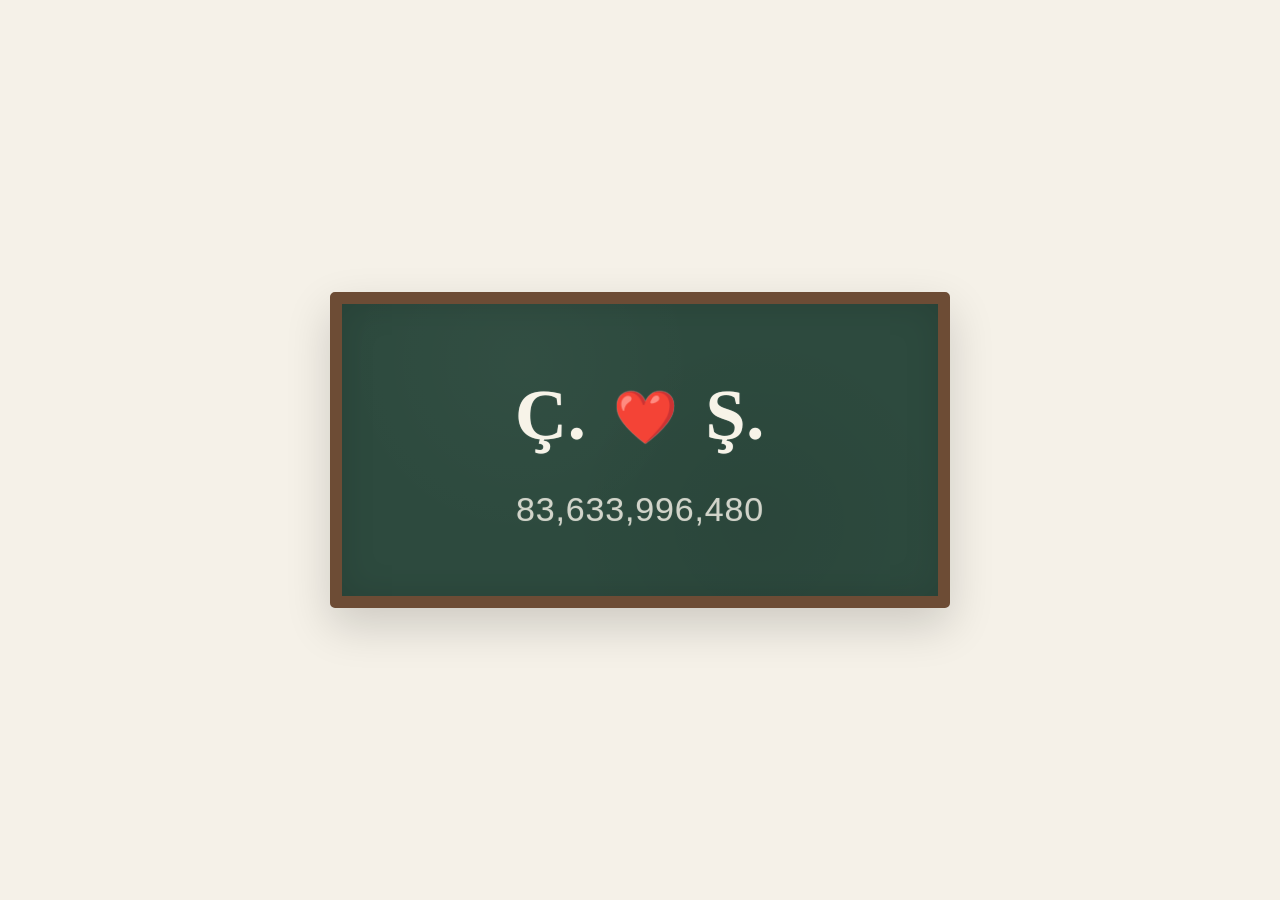
==== love/index.html @ fb84b653 "love" ====
<!DOCTYPE html>
<html lang="tr">
<head>
    <meta charset="UTF-8">

    <meta
        name="viewport"
        content="width=device-width, initial-scale=1.0"
    >

    <title>❤️</title>

    <meta name="robots" content="noindex, nofollow">

    <link rel="stylesheet" href="style.css">
</head>

<body>

    <main class="love-page">

        <!-- İleride header eklemek istersen buraya -->

        <div class="board">

            <div class="names">
                Ç. <span class="heart">❤️</span> Ş.
            </div>

            <div
                id="love-counter"
                class="counter"
                aria-label="Sevgi sayacı">
                0
            </div>

        </div>

    </main>


    <script>
        /*
         * Sevgi Sayacı
         *
         * Ölçüm 1:
         * 22.08.2026 04:46 TRT
         * 16,255,000,000
         *
         * Ölçüm 2:
         * 23.08.2026 12:56 TRT
         * 17,105,527,318
         */

        const firstObservation = {
            time: new Date("2026-08-22T04:46:00+03:00").getTime(),
            value: 16255000000
        };

        const secondObservation = {
            time: new Date("2026-08-23T12:56:00+03:00").getTime(),
            value: 17105527318
        };


        // İki gerçek ölçümden saniyelik artışı hesapla.
        const elapsedSeconds =
            (secondObservation.time - firstObservation.time) / 1000;

        const growthPerSecond =
            (secondObservation.value - firstObservation.value)
            / elapsedSeconds;


        const counter =
            document.getElementById("love-counter");


        function currentLoveValue() {

            const now = Date.now();

            const secondsSinceLastObservation =
                (now - secondObservation.time) / 1000;

            return Math.floor(
                secondObservation.value +
                (secondsSinceLastObservation * growthPerSecond)
            );
        }


        function updateCounter() {

            const value = currentLoveValue();

            counter.textContent =
                value.toLocaleString("en-US");
        }


        // Sayfa açılır açılmaz doğru değeri göster.
        updateCounter();

        // Sonrasında canlı olarak güncelle.
        setInterval(updateCounter, 1000);

    </script>

</body>
</html>
---- love/style.css ----
:root {
    --background: #f5f1e8;
    --board: #2d4a3e;
    --board-edge: #6d4c35;

    --chalk: #f7f3e8;
    --chalk-soft: rgba(247, 243, 232, 0.72);
}


/* --------------------------------------------------
   Base
-------------------------------------------------- */

* {
    box-sizing: border-box;
}

html,
body {
    width: 100%;
    min-height: 100%;
}

body {
    margin: 0;

    background: var(--background);

    font-family:
        -apple-system,
        BlinkMacSystemFont,
        "Helvetica Neue",
        Arial,
        sans-serif;

    -webkit-font-smoothing: antialiased;
}


/* --------------------------------------------------
   Page
-------------------------------------------------- */

.love-page {
    min-height: 100vh;

    display: flex;
    align-items: center;
    justify-content: center;

    padding: 32px;
}


/* --------------------------------------------------
   Board
-------------------------------------------------- */

.board {
    position: relative;

    width: min(620px, 100%);

    padding: 72px 40px 66px;

    text-align: center;

    background:
        radial-gradient(
            circle at 30% 20%,
            rgba(255, 255, 255, 0.025),
            transparent 38%
        ),
        radial-gradient(
            circle at 70% 75%,
            rgba(0, 0, 0, 0.06),
            transparent 42%
        ),
        var(--board);

    border: 12px solid var(--board-edge);
    border-radius: 5px;

    box-shadow:
        0 18px 45px rgba(0, 0, 0, 0.16),
        inset 0 0 35px rgba(0, 0, 0, 0.12);
}


/* --------------------------------------------------
   Names
-------------------------------------------------- */

.names {
    color: var(--chalk);

    font-family:
        "Bradley Hand",
        "Chalkboard SE",
        "Comic Sans MS",
        cursive;

    font-size: clamp(42px, 9vw, 72px);
    font-weight: 600;

    line-height: 1.1;

    letter-spacing: 0.01em;

    text-shadow:
        0 0 1px rgba(255, 255, 255, 0.5);
}

.heart {
    display: inline-block;

    margin: 0 8px;

    font-family:
        -apple-system,
        BlinkMacSystemFont,
        sans-serif;

    font-size: 0.72em;

    vertical-align: 0.08em;
}


/* --------------------------------------------------
   Counter
-------------------------------------------------- */

.counter {
    margin-top: 34px;

    color: var(--chalk-soft);

    font-family:
        "Chalkboard SE",
        "Bradley Hand",
        -apple-system,
        sans-serif;

    font-size: clamp(23px, 5vw, 34px);
    font-weight: 500;

    line-height: 1.2;

    letter-spacing: 0.025em;

    font-variant-numeric: tabular-nums;

    text-shadow:
        0 0 1px rgba(255, 255, 255, 0.35);
}


/* --------------------------------------------------
   Mobile
-------------------------------------------------- */

@media (max-width: 600px) {

    .love-page {
        padding: 20px;
    }

    .board {
        padding:
            58px
            20px
            54px;

        border-width: 9px;
    }

    .heart {
        margin-left: 4px;
        margin-right: 4px;
    }

    .counter {
        margin-top: 28px;
    }
}
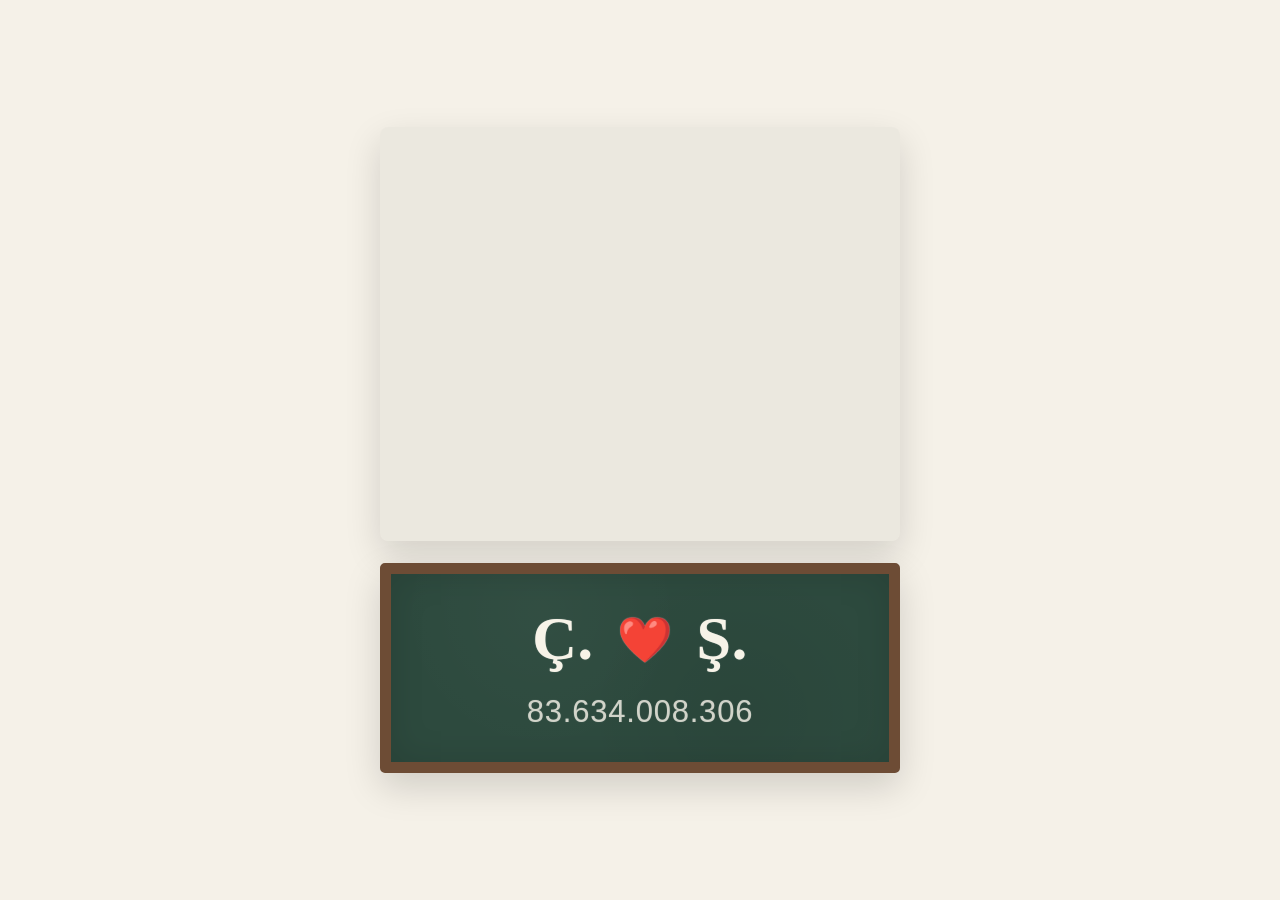
==== commit b1bc9b6e: "photos" ====
--- a/love/index.html
+++ b/love/index.html
@@ -19,7 +19,15 @@
 
     <main class="love-page">
 
-        <!-- İleride header eklemek istersen buraya -->
+        <div class="photo-frame">
+            <img
+                id="love-photo"
+                class="love-photo"
+                src=""
+                alt=""
+            >
+        </div>
+
 
         <div class="board">
 
@@ -41,35 +49,49 @@
 
     <script>
         /*
+         * --------------------------------------------------
          * Sevgi Sayacı
+         * --------------------------------------------------
          *
          * Ölçüm 1:
          * 22.08.2026 04:46 TRT
-         * 16,255,000,000
+         * 16.255.000.000
          *
          * Ölçüm 2:
          * 23.08.2026 12:56 TRT
-         * 17,105,527,318
+         * 17.105.527.318
          */
 
         const firstObservation = {
-            time: new Date("2026-08-22T04:46:00+03:00").getTime(),
+            time: new Date(
+                "2026-08-22T04:46:00+03:00"
+            ).getTime(),
+
             value: 16255000000
         };
 
+
         const secondObservation = {
-            time: new Date("2026-08-23T12:56:00+03:00").getTime(),
+            time: new Date(
+                "2026-08-23T12:56:00+03:00"
+            ).getTime(),
+
             value: 17105527318
         };
 
 
-        // İki gerçek ölçümden saniyelik artışı hesapla.
         const elapsedSeconds =
-            (secondObservation.time - firstObservation.time) / 1000;
+            (
+                secondObservation.time -
+                firstObservation.time
+            ) / 1000;
+
 
         const growthPerSecond =
-            (secondObservation.value - firstObservation.value)
-            / elapsedSeconds;
+            (
+                secondObservation.value -
+                firstObservation.value
+            ) / elapsedSeconds;
 
 
         const counter =
@@ -81,29 +103,210 @@
             const now = Date.now();
 
             const secondsSinceLastObservation =
-                (now - secondObservation.time) / 1000;
+                (
+                    now -
+                    secondObservation.time
+                ) / 1000;
+
 
             return Math.floor(
                 secondObservation.value +
-                (secondsSinceLastObservation * growthPerSecond)
+                (
+                    secondsSinceLastObservation *
+                    growthPerSecond
+                )
             );
         }
 
 
         function updateCounter() {
 
-            const value = currentLoveValue();
+            const value =
+                currentLoveValue();
+
 
             counter.textContent =
-                value.toLocaleString("en-US");
+                value.toLocaleString("tr-TR");
         }
 
 
-        // Sayfa açılır açılmaz doğru değeri göster.
         updateCounter();
 
-        // Sonrasında canlı olarak güncelle.
-        setInterval(updateCounter, 1000);
+        setInterval(
+            updateCounter,
+            1000
+        );
+
+
+        /*
+         * --------------------------------------------------
+         * Fotoğraf Galerisi
+         * --------------------------------------------------
+         */
+
+        const photos = [
+            "photos/01.jpg",
+            "photos/02.jpg",
+            "photos/03.jpg",
+            "photos/04.jpg",
+            "photos/05.jpg",
+            "photos/06.jpg",
+            "photos/07.jpg",
+            "photos/08.jpg",
+            "photos/09.jpg",
+            "photos/10.jpg"
+        ];
+
+
+        const photoElement =
+            document.getElementById("love-photo");
+
+
+        let currentPhotoIndex = -1;
+
+
+        function randomPhotoIndex() {
+
+            if (photos.length <= 1) {
+                return 0;
+            }
+
+
+            let nextIndex;
+
+            do {
+
+                nextIndex =
+                    Math.floor(
+                        Math.random() *
+                        photos.length
+                    );
+
+            } while (
+                nextIndex === currentPhotoIndex
+            );
+
+
+            return nextIndex;
+        }
+
+
+        function showNextPhoto(immediate = false) {
+
+            const nextIndex =
+                randomPhotoIndex();
+
+
+            const nextPhoto =
+                photos[nextIndex];
+
+
+            /*
+             * Yeni fotoğrafı önce belleğe al.
+             * Böylece geçiş sırasında boş görüntü oluşmaz.
+             */
+
+            const image =
+                new Image();
+
+
+            image.onload = () => {
+
+                if (immediate) {
+
+                    photoElement.src =
+                        nextPhoto;
+
+                    photoElement.classList.add(
+                        "visible"
+                    );
+
+                    currentPhotoIndex =
+                        nextIndex;
+
+                    return;
+                }
+
+
+                /*
+                 * Önce mevcut fotoğrafı soldur.
+                 */
+
+                photoElement.classList.remove(
+                    "visible"
+                );
+
+
+                /*
+                 * Fade-out tamamlandıktan sonra
+                 * yeni fotoğrafı göster.
+                 */
+
+                setTimeout(() => {
+
+                    photoElement.src =
+                        nextPhoto;
+
+                    currentPhotoIndex =
+                        nextIndex;
+
+
+                    requestAnimationFrame(() => {
+
+                        photoElement.classList.add(
+                            "visible"
+                        );
+
+                    });
+
+                }, 900);
+            };
+
+
+            image.src =
+                nextPhoto;
+        }
+
+
+        /*
+         * İlk fotoğraf rastgele.
+         */
+
+        showNextPhoto(true);
+
+
+        /*
+         * Her 30 saniyede bir değiştir.
+         */
+
+        setInterval(() => {
+
+            showNextPhoto();
+
+        }, 30000);
+
+
+        /*
+         * İlk fotoğraf geldikten sonra diğerlerini
+         * tarayıcı önbelleğine almaya başla.
+         */
+
+        window.addEventListener(
+            "load",
+            () => {
+
+                photos.forEach(
+                    photo => {
+
+                        const image =
+                            new Image();
+
+                        image.src =
+                            photo;
+                    }
+                );
+            }
+        );
 
     </script>
 
--- a/love/style.css
+++ b/love/style.css
@@ -1,5 +1,7 @@
 :root {
+
     --background: #f5f1e8;
+
     --board: #2d4a3e;
     --board-edge: #6d4c35;
 
@@ -15,12 +17,14 @@
 * {
     box-sizing: border-box;
 }
+
 
 html,
 body {
     width: 100%;
     min-height: 100%;
 }
+
 
 body {
     margin: 0;
@@ -43,13 +47,98 @@
 -------------------------------------------------- */
 
 .love-page {
+
+    width: 100%;
+
     min-height: 100vh;
+    min-height: 100svh;
 
     display: flex;
+    flex-direction: column;
+
     align-items: center;
     justify-content: center;
 
-    padding: 32px;
+    gap: clamp(
+        14px,
+        2.5svh,
+        26px
+    );
+
+    padding: clamp(
+        14px,
+        2.5svh,
+        28px
+    );
+}
+
+
+/* --------------------------------------------------
+   Photo
+-------------------------------------------------- */
+
+.photo-frame {
+
+    position: relative;
+
+    width: min(
+        520px,
+        90vw
+    );
+
+    height: min(
+        46svh,
+        500px
+    );
+
+    overflow: hidden;
+
+    border-radius: 8px;
+
+    background:
+        rgba(
+            0,
+            0,
+            0,
+            0.04
+        );
+
+    box-shadow:
+        0 14px 36px
+        rgba(
+            0,
+            0,
+            0,
+            0.14
+        );
+}
+
+
+.love-photo {
+
+    display: block;
+
+    width: 100%;
+    height: 100%;
+
+    object-fit: cover;
+    object-position: center;
+
+    opacity: 0;
+
+    transform: scale(1.01);
+
+    transition:
+        opacity 0.9s ease,
+        transform 6s ease;
+}
+
+
+.love-photo.visible {
+
+    opacity: 1;
+
+    transform: scale(1);
 }
 
 
@@ -58,33 +147,88 @@
 -------------------------------------------------- */
 
 .board {
+
     position: relative;
 
-    width: min(620px, 100%);
-
-    padding: 72px 40px 66px;
+    width: min(
+        520px,
+        90vw
+    );
+
+    flex-shrink: 0;
+
+    padding:
+        clamp(
+            24px,
+            3.5svh,
+            42px
+        )
+        24px
+        clamp(
+            22px,
+            3.5svh,
+            38px
+        );
 
     text-align: center;
 
+
     background:
+
         radial-gradient(
             circle at 30% 20%,
-            rgba(255, 255, 255, 0.025),
+            rgba(
+                255,
+                255,
+                255,
+                0.025
+            ),
             transparent 38%
         ),
+
         radial-gradient(
             circle at 70% 75%,
-            rgba(0, 0, 0, 0.06),
+            rgba(
+                0,
+                0,
+                0,
+                0.06
+            ),
             transparent 42%
         ),
+
         var(--board);
 
-    border: 12px solid var(--board-edge);
+
+    border:
+        clamp(
+            7px,
+            1.2vw,
+            11px
+        )
+        solid
+        var(--board-edge);
+
     border-radius: 5px;
 
+
     box-shadow:
-        0 18px 45px rgba(0, 0, 0, 0.16),
-        inset 0 0 35px rgba(0, 0, 0, 0.12);
+
+        0 14px 36px
+        rgba(
+            0,
+            0,
+            0,
+            0.15
+        ),
+
+        inset 0 0 35px
+        rgba(
+            0,
+            0,
+            0,
+            0.12
+        );
 }
 
 
@@ -93,7 +237,10 @@
 -------------------------------------------------- */
 
 .names {
-    color: var(--chalk);
+
+    color:
+        var(--chalk);
+
 
     font-family:
         "Bradley Hand",
@@ -101,27 +248,47 @@
         "Comic Sans MS",
         cursive;
 
-    font-size: clamp(42px, 9vw, 72px);
+
+    font-size:
+        clamp(
+            38px,
+            7vw,
+            62px
+        );
+
     font-weight: 600;
 
-    line-height: 1.1;
+    line-height: 1.05;
 
     letter-spacing: 0.01em;
 
+
     text-shadow:
-        0 0 1px rgba(255, 255, 255, 0.5);
-}
+        0 0 1px
+        rgba(
+            255,
+            255,
+            255,
+            0.5
+        );
+}
+
 
 .heart {
+
     display: inline-block;
 
-    margin: 0 8px;
+    margin:
+        0
+        7px;
+
 
     font-family:
         -apple-system,
         BlinkMacSystemFont,
         sans-serif;
 
+
     font-size: 0.72em;
 
     vertical-align: 0.08em;
@@ -133,9 +300,18 @@
 -------------------------------------------------- */
 
 .counter {
-    margin-top: 34px;
-
-    color: var(--chalk-soft);
+
+    margin-top:
+        clamp(
+            18px,
+            2.5svh,
+            28px
+        );
+
+
+    color:
+        var(--chalk-soft);
+
 
     font-family:
         "Chalkboard SE",
@@ -143,17 +319,32 @@
         -apple-system,
         sans-serif;
 
-    font-size: clamp(23px, 5vw, 34px);
+
+    font-size:
+        clamp(
+            21px,
+            4.5vw,
+            31px
+        );
+
     font-weight: 500;
 
     line-height: 1.2;
 
     letter-spacing: 0.025em;
 
-    font-variant-numeric: tabular-nums;
+    font-variant-numeric:
+        tabular-nums;
+
 
     text-shadow:
-        0 0 1px rgba(255, 255, 255, 0.35);
+        0 0 1px
+        rgba(
+            255,
+            255,
+            255,
+            0.35
+        );
 }
 
 
@@ -164,24 +355,116 @@
 @media (max-width: 600px) {
 
     .love-page {
-        padding: 20px;
-    }
+
+        gap:
+            clamp(
+                12px,
+                2svh,
+                18px
+            );
+
+        padding:
+            clamp(
+                12px,
+                2svh,
+                18px
+            );
+    }
+
+
+    .photo-frame {
+
+        width:
+            min(
+                88vw,
+                430px
+            );
+
+        height:
+            min(
+                43svh,
+                430px
+            );
+
+        border-radius: 7px;
+    }
+
 
     .board {
+
+        width:
+            min(
+                88vw,
+                430px
+            );
+
         padding:
-            58px
-            20px
-            54px;
-
-        border-width: 9px;
-    }
+            clamp(
+                20px,
+                3svh,
+                30px
+            )
+            16px;
+    }
+
+
+    .names {
+
+        font-size:
+            clamp(
+                36px,
+                10vw,
+                50px
+            );
+    }
+
 
     .heart {
+
         margin-left: 4px;
         margin-right: 4px;
     }
 
+
     .counter {
-        margin-top: 28px;
+
+        margin-top:
+            clamp(
+                16px,
+                2svh,
+                22px
+            );
+
+        font-size:
+            clamp(
+                20px,
+                6vw,
+                27px
+            );
+    }
+}
+
+
+/* --------------------------------------------------
+   Very short screens
+-------------------------------------------------- */
+
+@media (max-height: 700px) {
+
+    .photo-frame {
+        height: 39svh;
+    }
+
+
+    .board {
+
+        padding:
+            18px
+            16px;
+    }
+
+
+    .counter {
+        margin-top: 14px;
     }
 }
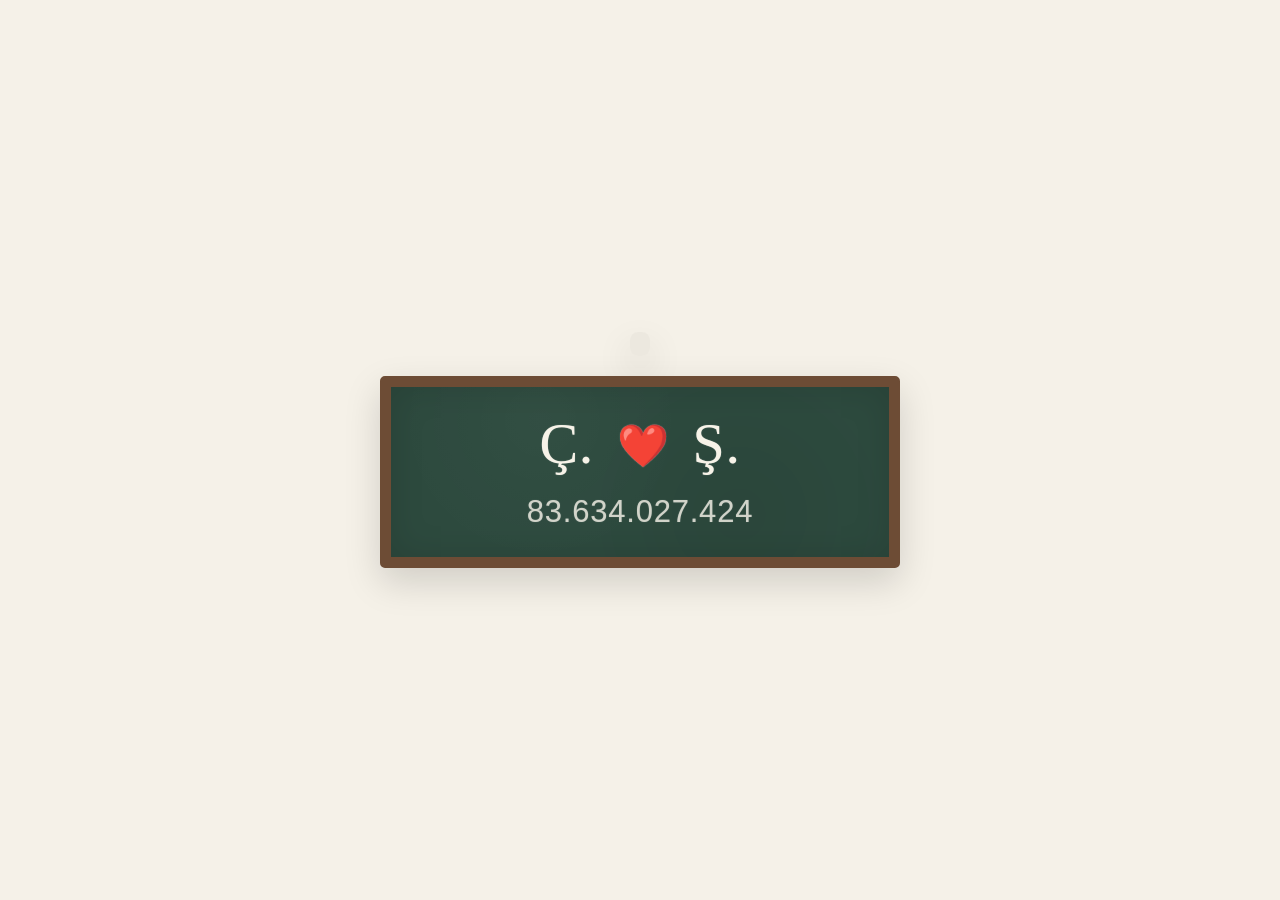
==== commit 52383472: "photo2" ====
--- a/love/index.html
+++ b/love/index.html
@@ -1,11 +1,12 @@
 <!DOCTYPE html>
 <html lang="tr">
+
 <head>
     <meta charset="UTF-8">
 
     <meta
         name="viewport"
-        content="width=device-width, initial-scale=1.0"
+        content="width=device-width, initial-scale=1.0, viewport-fit=cover"
     >
 
     <title>❤️</title>
@@ -19,7 +20,8 @@
 
     <main class="love-page">
 
-        <div class="photo-frame">
+        <!-- Photo -->
+        <div id="photo-frame" class="photo-frame">
             <img
                 id="love-photo"
                 class="love-photo"
@@ -29,6 +31,7 @@
         </div>
 
 
+        <!-- Board -->
         <div class="board">
 
             <div class="names">
@@ -38,7 +41,8 @@
             <div
                 id="love-counter"
                 class="counter"
-                aria-label="Sevgi sayacı">
+                aria-label="Sevgi sayacı"
+            >
                 0
             </div>
 
@@ -48,16 +52,17 @@
 
 
     <script>
+
         /*
          * --------------------------------------------------
          * Sevgi Sayacı
          * --------------------------------------------------
          *
-         * Ölçüm 1:
+         * Ölçüm 1
          * 22.08.2026 04:46 TRT
          * 16.255.000.000
          *
-         * Ölçüm 2:
+         * Ölçüm 2
          * 23.08.2026 12:56 TRT
          * 17.105.527.318
          */
@@ -100,11 +105,9 @@
 
         function currentLoveValue() {
 
-            const now = Date.now();
-
             const secondsSinceLastObservation =
                 (
-                    now -
+                    Date.now() -
                     secondObservation.time
                 ) / 1000;
 
@@ -121,12 +124,9 @@
 
         function updateCounter() {
 
-            const value =
-                currentLoveValue();
-
-
             counter.textContent =
-                value.toLocaleString("tr-TR");
+                currentLoveValue()
+                    .toLocaleString("tr-TR");
         }
 
 
@@ -138,63 +138,117 @@
         );
 
 
-        /*
-         * --------------------------------------------------
-         * Fotoğraf Galerisi
-         * --------------------------------------------------
-         */
-
-        const photos = [
-            "photos/01.jpg",
-            "photos/02.jpg",
-            "photos/03.jpg",
-            "photos/04.jpg",
-            "photos/05.jpg",
-            "photos/06.jpg",
-            "photos/07.jpg",
-            "photos/08.jpg",
-            "photos/09.jpg",
-            "photos/10.jpg"
-        ];
-
-
-        const photoElement =
+
+        /*
+         * --------------------------------------------------
+         * Fotoğraflar
+         * --------------------------------------------------
+         */
+
+        const photos = [];
+
+
+        // 19 dikey
+
+        for (let i = 1; i <= 19; i++) {
+
+            photos.push({
+                src:
+                    `photos/dikey-${String(i).padStart(2, "0")}.jpg`,
+
+                orientation: "portrait"
+            });
+        }
+
+
+        // 13 yatay
+
+        for (let i = 1; i <= 13; i++) {
+
+            photos.push({
+                src:
+                    `photos/yatay-${String(i).padStart(2, "0")}.jpg`,
+
+                orientation: "landscape"
+            });
+        }
+
+
+
+        /*
+         * --------------------------------------------------
+         * Galeri
+         * --------------------------------------------------
+         */
+
+        const photo =
             document.getElementById("love-photo");
 
-
-        let currentPhotoIndex = -1;
-
-
-        function randomPhotoIndex() {
-
-            if (photos.length <= 1) {
+        const photoFrame =
+            document.getElementById("photo-frame");
+
+
+        let currentIndex = -1;
+
+        let changingPhoto = false;
+
+
+
+        function getRandomIndex() {
+
+            if (photos.length === 1) {
                 return 0;
             }
 
 
-            let nextIndex;
+            let index;
+
 
             do {
 
-                nextIndex =
+                index =
                     Math.floor(
                         Math.random() *
                         photos.length
                     );
 
             } while (
-                nextIndex === currentPhotoIndex
+                index === currentIndex
             );
 
 
-            return nextIndex;
-        }
-
-
-        function showNextPhoto(immediate = false) {
+            return index;
+        }
+
+
+
+        function setOrientation(orientation) {
+
+            photoFrame.classList.remove(
+                "portrait",
+                "landscape"
+            );
+
+
+            photoFrame.classList.add(
+                orientation
+            );
+        }
+
+
+
+        function changePhoto(immediate = false) {
+
+            if (changingPhoto) {
+                return;
+            }
+
+
+            changingPhoto = true;
+
 
             const nextIndex =
-                randomPhotoIndex();
+                getRandomIndex();
 
 
             const nextPhoto =
@@ -202,109 +256,126 @@
 
 
             /*
-             * Yeni fotoğrafı önce belleğe al.
-             * Böylece geçiş sırasında boş görüntü oluşmaz.
+             * Sadece sıradaki fotoğrafı yükle.
+             * 32 fotoğrafı birden indirmiyoruz.
              */
 
-            const image =
+            const loader =
                 new Image();
 
 
-            image.onload = () => {
+            loader.onload = () => {
+
+                const showPhoto = () => {
+
+                    setOrientation(
+                        nextPhoto.orientation
+                    );
+
+
+                    photo.src =
+                        nextPhoto.src;
+
+
+                    currentIndex =
+                        nextIndex;
+
+
+                    requestAnimationFrame(() => {
+
+                        photo.classList.add(
+                            "visible"
+                        );
+
+                        changingPhoto = false;
+                    });
+                };
+
 
                 if (immediate) {
 
-                    photoElement.src =
-                        nextPhoto;
-
-                    photoElement.classList.add(
-                        "visible"
-                    );
-
-                    currentPhotoIndex =
-                        nextIndex;
+                    showPhoto();
 
                     return;
                 }
 
 
                 /*
-                 * Önce mevcut fotoğrafı soldur.
+                 * Önce eski fotoğrafı soldur.
                  */
 
-                photoElement.classList.remove(
+                photo.classList.remove(
                     "visible"
                 );
 
 
                 /*
-                 * Fade-out tamamlandıktan sonra
-                 * yeni fotoğrafı göster.
+                 * Fade bittikten sonra
+                 * yenisini göster.
                  */
 
-                setTimeout(() => {
-
-                    photoElement.src =
-                        nextPhoto;
-
-                    currentPhotoIndex =
-                        nextIndex;
-
-
-                    requestAnimationFrame(() => {
-
-                        photoElement.classList.add(
-                            "visible"
-                        );
-
-                    });
-
-                }, 900);
+                setTimeout(
+                    showPhoto,
+                    700
+                );
             };
 
 
-            image.src =
-                nextPhoto;
-        }
-
-
-        /*
-         * İlk fotoğraf rastgele.
-         */
-
-        showNextPhoto(true);
-
-
-        /*
-         * Her 30 saniyede bir değiştir.
-         */
-
-        setInterval(() => {
-
-            showNextPhoto();
-
-        }, 30000);
-
-
-        /*
-         * İlk fotoğraf geldikten sonra diğerlerini
-         * tarayıcı önbelleğine almaya başla.
-         */
-
-        window.addEventListener(
-            "load",
+            loader.onerror = () => {
+
+                changingPhoto = false;
+
+                /*
+                 * Bir dosya bulunamazsa
+                 * galeriyi tamamen durdurma.
+                 */
+
+                setTimeout(
+                    () => changePhoto(),
+                    1000
+                );
+            };
+
+
+            loader.src =
+                nextPhoto.src;
+        }
+
+
+
+        /*
+         * İlk fotoğraf
+         */
+
+        changePhoto(true);
+
+
+
+        /*
+         * 30 saniyede bir değiştir.
+         */
+
+        setInterval(
+            () => changePhoto(),
+            30000
+        );
+
+
+        /*
+         * Sekme arka plandayken gereksiz
+         * fotoğraf değiştirmeyelim.
+         */
+
+        document.addEventListener(
+            "visibilitychange",
             () => {
 
-                photos.forEach(
-                    photo => {
-
-                        const image =
-                            new Image();
-
-                        image.src =
-                            photo;
-                    }
-                );
+                if (
+                    document.visibilityState === "visible" &&
+                    !photo.src
+                ) {
+                    changePhoto(true);
+                }
             }
         );
 
--- a/love/style.css
+++ b/love/style.css
@@ -27,9 +27,11 @@
 
 
 body {
+
     margin: 0;
 
-    background: var(--background);
+    background:
+        var(--background);
 
     font-family:
         -apple-system,
@@ -38,7 +40,8 @@
         Arial,
         sans-serif;
 
-    -webkit-font-smoothing: antialiased;
+    -webkit-font-smoothing:
+        antialiased;
 }
 
 
@@ -59,39 +62,35 @@
     align-items: center;
     justify-content: center;
 
-    gap: clamp(
-        14px,
-        2.5svh,
-        26px
-    );
-
-    padding: clamp(
-        14px,
-        2.5svh,
-        28px
-    );
-}
-
-
-/* --------------------------------------------------
-   Photo
+    gap:
+        clamp(
+            12px,
+            2.2svh,
+            24px
+        );
+
+    padding:
+        clamp(
+            12px,
+            2.2svh,
+            26px
+        );
+
+    overflow: hidden;
+}
+
+
+/* --------------------------------------------------
+   Photo frame
 -------------------------------------------------- */
 
 .photo-frame {
 
     position: relative;
 
-    width: min(
-        520px,
-        90vw
-    );
-
-    height: min(
-        46svh,
-        500px
-    );
-
     overflow: hidden;
+
+    flex-shrink: 1;
 
     border-radius: 8px;
 
@@ -100,7 +99,7 @@
             0,
             0,
             0,
-            0.04
+            0.035
         );
 
     box-shadow:
@@ -111,8 +110,56 @@
             0,
             0.14
         );
-}
-
+
+    transition:
+        width 0.7s ease,
+        height 0.7s ease;
+}
+
+
+/*
+ * Dikey fotoğraf
+ */
+
+.photo-frame.portrait {
+
+    width:
+        min(
+            390px,
+            82vw
+        );
+
+    height:
+        min(
+            48svh,
+            520px
+        );
+}
+
+
+/*
+ * Yatay fotoğraf
+ */
+
+.photo-frame.landscape {
+
+    width:
+        min(
+            540px,
+            90vw
+        );
+
+    height:
+        min(
+            40svh,
+            390px
+        );
+}
+
+
+/* --------------------------------------------------
+   Photo
+-------------------------------------------------- */
 
 .love-photo {
 
@@ -126,11 +173,12 @@
 
     opacity: 0;
 
-    transform: scale(1.01);
+    transform:
+        scale(1.008);
 
     transition:
-        opacity 0.9s ease,
-        transform 6s ease;
+        opacity 0.7s ease,
+        transform 5s ease;
 }
 
 
@@ -138,7 +186,8 @@
 
     opacity: 1;
 
-    transform: scale(1);
+    transform:
+        scale(1);
 }
 
 
@@ -150,25 +199,27 @@
 
     position: relative;
 
-    width: min(
-        520px,
-        90vw
-    );
+    width:
+        min(
+            520px,
+            90vw
+        );
 
     flex-shrink: 0;
 
     padding:
         clamp(
-            24px,
-            3.5svh,
-            42px
+            22px,
+            3.2svh,
+            38px
         )
-        24px
-        clamp(
-            22px,
-            3.5svh,
-            38px
-        );
+        22px
+        clamp(
+            20px,
+            3svh,
+            34px
+        );
+
 
     text-align: center;
 
@@ -209,6 +260,7 @@
         solid
         var(--board-edge);
 
+
     border-radius: 5px;
 
 
@@ -222,7 +274,8 @@
             0.15
         ),
 
-        inset 0 0 35px
+        inset
+        0 0 35px
         rgba(
             0,
             0,
@@ -251,16 +304,16 @@
 
     font-size:
         clamp(
-            38px,
-            7vw,
-            62px
-        );
-
-    font-weight: 600;
-
-    line-height: 1.05;
-
-    letter-spacing: 0.01em;
+            40px,
+            8vw,
+            58px
+        );
+
+
+    line-height: 1;
+
+    letter-spacing:
+        0.01em;
 
 
     text-shadow:
@@ -274,24 +327,27 @@
 }
 
 
+/* --------------------------------------------------
+   Heart
+-------------------------------------------------- */
+
 .heart {
 
     display: inline-block;
 
     margin:
-        0
-        7px;
-
+        0 8px;
 
     font-family:
         -apple-system,
         BlinkMacSystemFont,
         sans-serif;
 
-
-    font-size: 0.72em;
-
-    vertical-align: 0.08em;
+    font-size:
+        0.72em;
+
+    vertical-align:
+        0.08em;
 }
 
 
@@ -303,9 +359,9 @@
 
     margin-top:
         clamp(
-            18px,
-            2.5svh,
-            28px
+            16px,
+            2.2svh,
+            26px
         );
 
 
@@ -327,11 +383,13 @@
             31px
         );
 
+
     font-weight: 500;
 
     line-height: 1.2;
 
-    letter-spacing: 0.025em;
+    letter-spacing:
+        0.025em;
 
     font-variant-numeric:
         tabular-nums;
@@ -358,53 +416,67 @@
 
         gap:
             clamp(
-                12px,
-                2svh,
-                18px
+                10px,
+                1.8svh,
+                16px
             );
 
         padding:
             clamp(
-                12px,
-                2svh,
-                18px
-            );
-    }
-
-
-    .photo-frame {
+                10px,
+                1.8svh,
+                16px
+            );
+    }
+
+
+    .photo-frame.portrait {
 
         width:
             min(
-                88vw,
-                430px
+                78vw,
+                370px
             );
 
         height:
             min(
-                43svh,
-                430px
-            );
-
-        border-radius: 7px;
-    }
-
-
-    .board {
+                46svh,
+                480px
+            );
+    }
+
+
+    .photo-frame.landscape {
 
         width:
             min(
-                88vw,
-                430px
+                92vw,
+                470px
+            );
+
+        height:
+            min(
+                36svh,
+                330px
+            );
+    }
+
+
+    .board {
+
+        width:
+            min(
+                92vw,
+                470px
             );
 
         padding:
             clamp(
-                20px,
-                3svh,
-                30px
+                18px,
+                2.7svh,
+                28px
             )
-            16px;
+            14px;
     }
 
 
@@ -412,9 +484,9 @@
 
         font-size:
             clamp(
-                36px,
-                10vw,
-                50px
+                34px,
+                9.5vw,
+                48px
             );
     }
 
@@ -430,41 +502,47 @@
 
         margin-top:
             clamp(
-                16px,
-                2svh,
-                22px
-            );
+                14px,
+                1.8svh,
+                20px
+            );
+
 
         font-size:
             clamp(
-                20px,
-                6vw,
-                27px
-            );
-    }
-}
-
-
-/* --------------------------------------------------
-   Very short screens
+                19px,
+                5.8vw,
+                26px
+            );
+    }
+}
+
+
+/* --------------------------------------------------
+   Short screens
 -------------------------------------------------- */
 
 @media (max-height: 700px) {
 
-    .photo-frame {
-        height: 39svh;
+    .photo-frame.portrait {
+        height: 40svh;
+    }
+
+
+    .photo-frame.landscape {
+        height: 33svh;
     }
 
 
     .board {
 
         padding:
-            18px
-            16px;
+            16px
+            14px;
     }
 
 
     .counter {
-        margin-top: 14px;
+        margin-top: 12px;
     }
 }
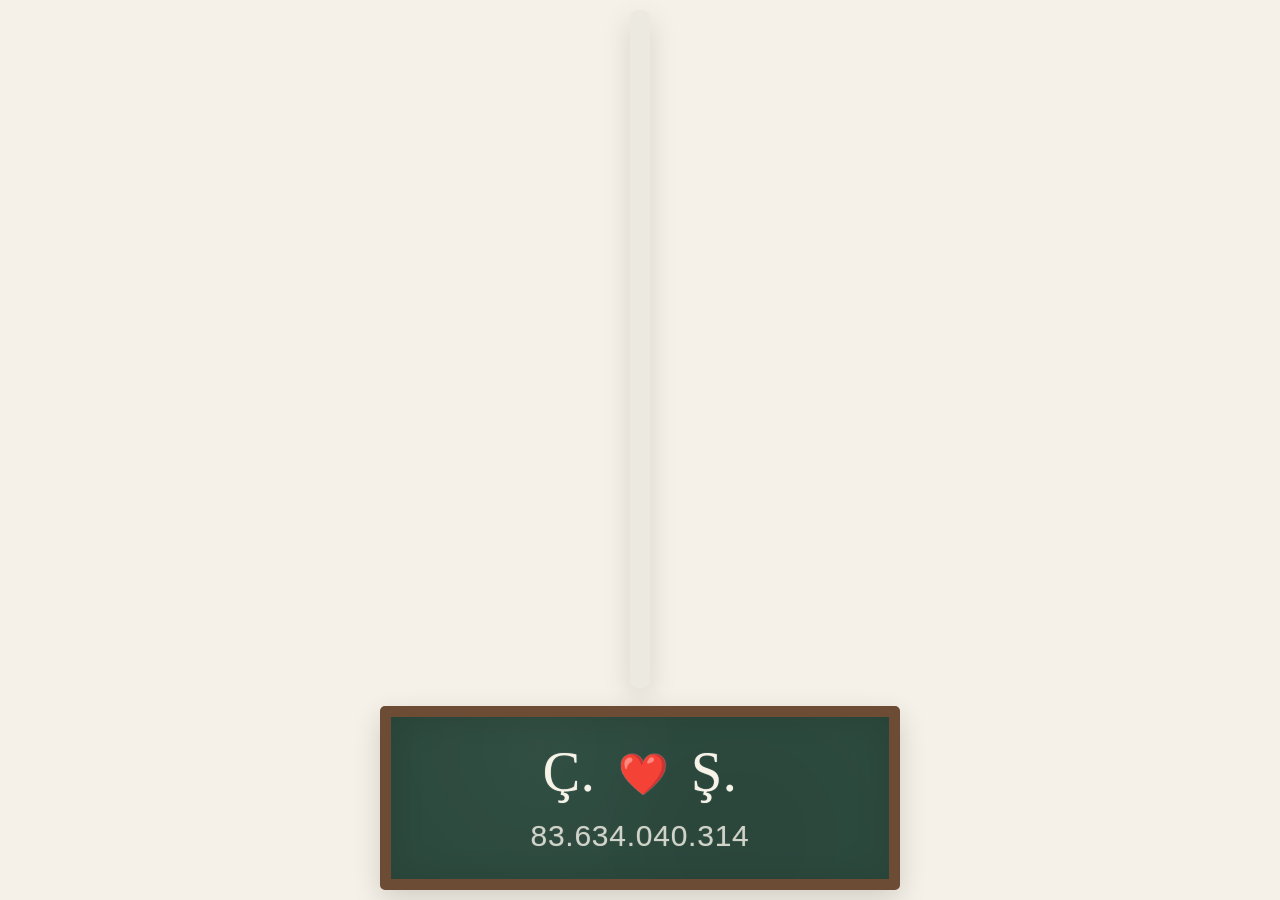
==== commit dc56ea07: "süre" ====
--- a/love/index.html
+++ b/love/index.html
@@ -20,18 +20,20 @@
 
     <main class="love-page">
 
-        <!-- Photo -->
+        <!-- Fotoğraf -->
         <div id="photo-frame" class="photo-frame">
+
             <img
                 id="love-photo"
                 class="love-photo"
                 src=""
                 alt=""
             >
+
         </div>
 
 
-        <!-- Board -->
+        <!-- Tahta -->
         <div class="board">
 
             <div class="names">
@@ -54,9 +56,9 @@
     <script>
 
         /*
-         * --------------------------------------------------
-         * Sevgi Sayacı
-         * --------------------------------------------------
+         * ==================================================
+         * SEVGİ SAYACI
+         * ==================================================
          *
          * Ölçüm 1
          * 22.08.2026 04:46 TRT
@@ -68,6 +70,7 @@
          */
 
         const firstObservation = {
+
             time: new Date(
                 "2026-08-22T04:46:00+03:00"
             ).getTime(),
@@ -77,6 +80,7 @@
 
 
         const secondObservation = {
+
             time: new Date(
                 "2026-08-23T12:56:00+03:00"
             ).getTime(),
@@ -84,6 +88,11 @@
             value: 17105527318
         };
 
+
+        /*
+         * İki ölçüm arasındaki gerçek artıştan
+         * saniyelik sevgi hızını hesapla.
+         */
 
         const elapsedSeconds =
             (
@@ -100,7 +109,9 @@
 
 
         const counter =
-            document.getElementById("love-counter");
+            document.getElementById(
+                "love-counter"
+            );
 
 
         function currentLoveValue() {
@@ -113,7 +124,9 @@
 
 
             return Math.floor(
+
                 secondObservation.value +
+
                 (
                     secondsSinceLastObservation *
                     growthPerSecond
@@ -130,7 +143,16 @@
         }
 
 
+        /*
+         * İlk değeri hemen göster.
+         */
+
         updateCounter();
+
+
+        /*
+         * Sayacı saniyede bir güncelle.
+         */
 
         setInterval(
             updateCounter,
@@ -140,89 +162,200 @@
 
 
         /*
-         * --------------------------------------------------
-         * Fotoğraflar
-         * --------------------------------------------------
+         * ==================================================
+         * FOTOĞRAFLAR
+         * ==================================================
          */
 
         const photos = [];
 
 
-        // 19 dikey
+        /*
+         * 19 dikey fotoğraf
+         */
 
         for (let i = 1; i <= 19; i++) {
 
             photos.push({
+
                 src:
                     `photos/dikey-${String(i).padStart(2, "0")}.jpg`,
 
-                orientation: "portrait"
+                orientation:
+                    "portrait"
             });
         }
 
 
-        // 13 yatay
+        /*
+         * 13 yatay fotoğraf
+         */
 
         for (let i = 1; i <= 13; i++) {
 
             photos.push({
+
                 src:
                     `photos/yatay-${String(i).padStart(2, "0")}.jpg`,
 
-                orientation: "landscape"
+                orientation:
+                    "landscape"
             });
         }
 
 
 
         /*
-         * --------------------------------------------------
-         * Galeri
-         * --------------------------------------------------
-         */
-
-        const photo =
-            document.getElementById("love-photo");
-
-        const photoFrame =
-            document.getElementById("photo-frame");
-
-
-        let currentIndex = -1;
-
-        let changingPhoto = false;
-
-
-
-        function getRandomIndex() {
-
-            if (photos.length === 1) {
-                return 0;
-            }
-
-
-            let index;
-
-
-            do {
-
-                index =
+         * ==================================================
+         * SHUFFLE
+         * ==================================================
+         *
+         * Bir tur içerisinde hiçbir fotoğraf
+         * ikinci kez gösterilmez.
+         */
+
+        function shuffledPhotos() {
+
+            const shuffled =
+                [...photos];
+
+
+            /*
+             * Fisher-Yates shuffle
+             */
+
+            for (
+                let i = shuffled.length - 1;
+                i > 0;
+                i--
+            ) {
+
+                const j =
                     Math.floor(
                         Math.random() *
-                        photos.length
+                        (i + 1)
                     );
 
-            } while (
-                index === currentIndex
+
+                [
+                    shuffled[i],
+                    shuffled[j]
+                ] = [
+                    shuffled[j],
+                    shuffled[i]
+                ];
+            }
+
+
+            return shuffled;
+        }
+
+
+
+        /*
+         * İlk turu oluştur.
+         */
+
+        let photoQueue =
+            shuffledPhotos();
+
+
+        /*
+         * Bir önceki fotoğrafı da tutuyoruz.
+         *
+         * Böylece yeni tur başladığında,
+         * önceki turun son fotoğrafının
+         * hemen tekrar gelmesini engelleriz.
+         */
+
+        let lastPhoto = null;
+
+
+
+        function refillQueue() {
+
+            photoQueue =
+                shuffledPhotos();
+
+
+            /*
+             * Yeni turun ilk fotoğrafı,
+             * önceki turun son fotoğrafıysa
+             * başka bir fotoğrafla yer değiştir.
+             */
+
+            if (
+                lastPhoto &&
+                photoQueue.length > 1 &&
+                photoQueue[0].src === lastPhoto.src
+            ) {
+
+                const swapIndex = 1;
+
+
+                [
+                    photoQueue[0],
+                    photoQueue[swapIndex]
+                ] = [
+                    photoQueue[swapIndex],
+                    photoQueue[0]
+                ];
+            }
+        }
+
+
+
+        function getNextPhoto() {
+
+            /*
+             * 32 fotoğraf bittiyse
+             * yeni bir rastgele tur oluştur.
+             */
+
+            if (photoQueue.length === 0) {
+
+                refillQueue();
+            }
+
+
+            const nextPhoto =
+                photoQueue.shift();
+
+
+            lastPhoto =
+                nextPhoto;
+
+
+            return nextPhoto;
+        }
+
+
+
+        /*
+         * ==================================================
+         * GALERİ
+         * ==================================================
+         */
+
+        const photo =
+            document.getElementById(
+                "love-photo"
             );
 
 
-            return index;
-        }
-
-
-
-        function setOrientation(orientation) {
+        const photoFrame =
+            document.getElementById(
+                "photo-frame"
+            );
+
+
+        let changingPhoto = false;
+
+
+
+        function setOrientation(
+            orientation
+        ) {
 
             photoFrame.classList.remove(
                 "portrait",
@@ -237,7 +370,14 @@
 
 
 
-        function changePhoto(immediate = false) {
+        function changePhoto(
+            immediate = false
+        ) {
+
+            /*
+             * Önceki transition henüz
+             * bitmediyse yeni transition başlatma.
+             */
 
             if (changingPhoto) {
                 return;
@@ -247,17 +387,16 @@
             changingPhoto = true;
 
 
-            const nextIndex =
-                getRandomIndex();
-
-
             const nextPhoto =
-                photos[nextIndex];
-
-
-            /*
-             * Sadece sıradaki fotoğrafı yükle.
-             * 32 fotoğrafı birden indirmiyoruz.
+                getNextPhoto();
+
+
+            /*
+             * Sadece sıradaki fotoğrafı
+             * önceden yükle.
+             *
+             * 32 fotoğrafın tamamını
+             * başlangıçta indirmiyoruz.
              */
 
             const loader =
@@ -265,6 +404,11 @@
 
 
             loader.onload = () => {
+
+
+                /*
+                 * Yeni fotoğrafı ekrana koy.
+                 */
 
                 const showPhoto = () => {
 
@@ -277,20 +421,34 @@
                         nextPhoto.src;
 
 
-                    currentIndex =
-                        nextIndex;
-
-
-                    requestAnimationFrame(() => {
-
-                        photo.classList.add(
-                            "visible"
-                        );
-
-                        changingPhoto = false;
-                    });
+                    /*
+                     * Browser yeni src'yi çizdikten
+                     * sonra fade-in başlat.
+                     */
+
+                    requestAnimationFrame(
+                        () => {
+
+                            requestAnimationFrame(
+                                () => {
+
+                                    photo.classList.add(
+                                        "visible"
+                                    );
+
+                                    changingPhoto =
+                                        false;
+                                }
+                            );
+                        }
+                    );
                 };
 
+
+                /*
+                 * Sayfa ilk açıldığında
+                 * fade-out gerekmiyor.
+                 */
 
                 if (immediate) {
 
@@ -301,7 +459,7 @@
 
 
                 /*
-                 * Önce eski fotoğrafı soldur.
+                 * Mevcut fotoğrafı soldur.
                  */
 
                 photo.classList.remove(
@@ -310,8 +468,8 @@
 
 
                 /*
-                 * Fade bittikten sonra
-                 * yenisini göster.
+                 * Fade-out tamamlandıktan sonra
+                 * yeni fotoğrafı yerleştir.
                  */
 
                 setTimeout(
@@ -321,22 +479,28 @@
             };
 
 
+
+            /*
+             * Fotoğraf dosyasında sorun varsa
+             * galerinin tamamen durmasını engelle.
+             */
+
             loader.onerror = () => {
 
                 changingPhoto = false;
 
-                /*
-                 * Bir dosya bulunamazsa
-                 * galeriyi tamamen durdurma.
-                 */
 
                 setTimeout(
                     () => changePhoto(),
-                    1000
+                    500
                 );
             };
 
 
+            /*
+             * Yüklemeyi başlat.
+             */
+
             loader.src =
                 nextPhoto.src;
         }
@@ -344,7 +508,14 @@
 
 
         /*
-         * İlk fotoğraf
+         * ==================================================
+         * BAŞLAT
+         * ==================================================
+         */
+
+
+        /*
+         * İlk fotoğrafı hemen göster.
          */
 
         changePhoto(true);
@@ -352,33 +523,34 @@
 
 
         /*
-         * 30 saniyede bir değiştir.
+         * Her 30 saniyede
+         * yeni fotoğraf.
          */
 
         setInterval(
-            () => changePhoto(),
+
+            () => {
+
+                /*
+                 * Sekme görünür durumdaysa değiştir.
+                 *
+                 * Arka planda gereksiz fotoğraf
+                 * indirmiyoruz.
+                 */
+
+                if (
+                    document.visibilityState ===
+                    "visible"
+                ) {
+
+                    changePhoto();
+                }
+            },
+
             30000
         );
 
 
-        /*
-         * Sekme arka plandayken gereksiz
-         * fotoğraf değiştirmeyelim.
-         */
-
-        document.addEventListener(
-            "visibilitychange",
-            () => {
-
-                if (
-                    document.visibilityState === "visible" &&
-                    !photo.src
-                ) {
-                    changePhoto(true);
-                }
-            }
-        );
-
     </script>
 
 </body>
--- a/love/style.css
+++ b/love/style.css
@@ -6,13 +6,14 @@
     --board-edge: #6d4c35;
 
     --chalk: #f7f3e8;
-    --chalk-soft: rgba(247, 243, 232, 0.72);
-}
-
-
-/* --------------------------------------------------
-   Base
--------------------------------------------------- */
+    --chalk-soft:
+        rgba(247, 243, 232, 0.72);
+}
+
+
+/* ==================================================
+   BASE
+================================================== */
 
 * {
     box-sizing: border-box;
@@ -21,14 +22,17 @@
 
 html,
 body {
+
     width: 100%;
-    min-height: 100%;
+    height: 100%;
+
+    margin: 0;
+
+    overflow: hidden;
 }
 
 
 body {
-
-    margin: 0;
 
     background:
         var(--background);
@@ -45,16 +49,17 @@
 }
 
 
-/* --------------------------------------------------
-   Page
--------------------------------------------------- */
+
+/* ==================================================
+   PAGE
+================================================== */
 
 .love-page {
 
     width: 100%;
 
-    min-height: 100vh;
-    min-height: 100svh;
+    height: 100vh;
+    height: 100svh;
 
     display: flex;
     flex-direction: column;
@@ -64,35 +69,63 @@
 
     gap:
         clamp(
-            12px,
-            2.2svh,
-            24px
-        );
+            10px,
+            2svh,
+            20px
+        );
+
 
     padding:
-        clamp(
-            12px,
-            2.2svh,
-            26px
-        );
+
+        max(
+            10px,
+            env(safe-area-inset-top)
+        )
+
+        12px
+
+        max(
+            10px,
+            env(safe-area-inset-bottom)
+        );
+
 
     overflow: hidden;
 }
 
 
-/* --------------------------------------------------
-   Photo frame
--------------------------------------------------- */
+
+/* ==================================================
+   PHOTO FRAME
+================================================== */
 
 .photo-frame {
 
     position: relative;
 
+    /*
+     * Tahtadan kalan bütün yüksekliği
+     * fotoğraf kullanabilir.
+     */
+
+    flex: 1 1 0;
+
+    min-height: 0;
+
+
+    max-width: 94vw;
+
     overflow: hidden;
 
-    flex-shrink: 1;
+
+    display: flex;
+
+    align-items: center;
+    justify-content: center;
+
 
     border-radius: 8px;
+
 
     background:
         rgba(
@@ -102,19 +135,23 @@
             0.035
         );
 
+
     box-shadow:
-        0 14px 36px
+
+        0 10px 28px
+
         rgba(
             0,
             0,
             0,
-            0.14
-        );
+            0.13
+        );
+
 
     transition:
-        width 0.7s ease,
-        height 0.7s ease;
-}
+        width 0.7s ease;
+}
+
 
 
 /*
@@ -128,13 +165,8 @@
             390px,
             82vw
         );
-
-    height:
-        min(
-            48svh,
-            520px
-        );
-}
+}
+
 
 
 /*
@@ -145,21 +177,16 @@
 
     width:
         min(
-            540px,
-            90vw
-        );
-
-    height:
-        min(
-            40svh,
-            390px
-        );
-}
-
-
-/* --------------------------------------------------
-   Photo
--------------------------------------------------- */
+            560px,
+            94vw
+        );
+}
+
+
+
+/* ==================================================
+   PHOTO
+================================================== */
 
 .love-photo {
 
@@ -168,18 +195,34 @@
     width: 100%;
     height: 100%;
 
-    object-fit: cover;
+
+    /*
+     * Fotoğrafın hiçbir kısmını kesme.
+     */
+
+    object-fit: contain;
+
     object-position: center;
 
+
     opacity: 0;
 
+
     transform:
-        scale(1.008);
+        scale(0.995);
+
 
     transition:
-        opacity 0.7s ease,
-        transform 5s ease;
-}
+
+        opacity
+        0.7s
+        ease,
+
+        transform
+        1.2s
+        ease;
+}
+
 
 
 .love-photo.visible {
@@ -191,13 +234,15 @@
 }
 
 
-/* --------------------------------------------------
-   Board
--------------------------------------------------- */
+
+/* ==================================================
+   BOARD
+================================================== */
 
 .board {
 
     position: relative;
+
 
     width:
         min(
@@ -205,46 +250,58 @@
             90vw
         );
 
+
     flex-shrink: 0;
 
+
     padding:
-        clamp(
-            22px,
-            3.2svh,
-            38px
-        )
-        22px
+
         clamp(
             20px,
             3svh,
-            34px
-        );
-
-
-    text-align: center;
+            36px
+        )
+
+        22px
+
+        clamp(
+            18px,
+            2.8svh,
+            32px
+        );
+
+
+    text-align:
+        center;
 
 
     background:
 
         radial-gradient(
+
             circle at 30% 20%,
+
             rgba(
                 255,
                 255,
                 255,
                 0.025
             ),
+
             transparent 38%
         ),
 
         radial-gradient(
+
             circle at 70% 75%,
+
             rgba(
                 0,
                 0,
                 0,
                 0.06
             ),
+
             transparent 42%
         ),
 
@@ -252,26 +309,30 @@
 
 
     border:
+
         clamp(
             7px,
             1.2vw,
             11px
         )
+
         solid
+
         var(--board-edge);
 
 
-    border-radius: 5px;
+    border-radius:
+        5px;
 
 
     box-shadow:
 
-        0 14px 36px
+        0 10px 28px
         rgba(
             0,
             0,
             0,
-            0.15
+            0.14
         ),
 
         inset
@@ -285,9 +346,10 @@
 }
 
 
-/* --------------------------------------------------
-   Names
--------------------------------------------------- */
+
+/* ==================================================
+   NAMES
+================================================== */
 
 .names {
 
@@ -296,6 +358,7 @@
 
 
     font-family:
+
         "Bradley Hand",
         "Chalkboard SE",
         "Comic Sans MS",
@@ -303,21 +366,26 @@
 
 
     font-size:
+
         clamp(
-            40px,
+            38px,
             8vw,
-            58px
-        );
-
-
-    line-height: 1;
+            56px
+        );
+
+
+    line-height:
+        1;
+
 
     letter-spacing:
         0.01em;
 
 
     text-shadow:
+
         0 0 1px
+
         rgba(
             255,
             255,
@@ -327,41 +395,50 @@
 }
 
 
-/* --------------------------------------------------
-   Heart
--------------------------------------------------- */
+
+/* ==================================================
+   HEART
+================================================== */
 
 .heart {
 
-    display: inline-block;
+    display:
+        inline-block;
+
 
     margin:
         0 8px;
 
+
     font-family:
+
         -apple-system,
         BlinkMacSystemFont,
         sans-serif;
 
+
     font-size:
         0.72em;
 
+
     vertical-align:
         0.08em;
 }
 
 
-/* --------------------------------------------------
-   Counter
--------------------------------------------------- */
+
+/* ==================================================
+   COUNTER
+================================================== */
 
 .counter {
 
     margin-top:
+
         clamp(
-            16px,
-            2.2svh,
-            26px
+            14px,
+            2svh,
+            24px
         );
 
 
@@ -370,6 +447,7 @@
 
 
     font-family:
+
         "Chalkboard SE",
         "Bradley Hand",
         -apple-system,
@@ -377,26 +455,34 @@
 
 
     font-size:
+
         clamp(
-            21px,
+            20px,
             4.5vw,
-            31px
-        );
-
-
-    font-weight: 500;
-
-    line-height: 1.2;
+            30px
+        );
+
+
+    font-weight:
+        500;
+
+
+    line-height:
+        1.2;
+
 
     letter-spacing:
         0.025em;
 
+
     font-variant-numeric:
         tabular-nums;
 
 
     text-shadow:
+
         0 0 1px
+
         rgba(
             255,
             255,
@@ -406,29 +492,38 @@
 }
 
 
-/* --------------------------------------------------
-   Mobile
--------------------------------------------------- */
+
+/* ==================================================
+   MOBILE
+================================================== */
 
 @media (max-width: 600px) {
 
     .love-page {
 
         gap:
-            clamp(
-                10px,
-                1.8svh,
-                16px
+            9px;
+
+
+        padding:
+
+            max(
+                8px,
+                env(safe-area-inset-top)
+            )
+
+            8px
+
+            max(
+                8px,
+                env(safe-area-inset-bottom)
             );
-
-        padding:
-            clamp(
-                10px,
-                1.8svh,
-                16px
-            );
-    }
-
+    }
+
+
+    /*
+     * Dikey
+     */
 
     .photo-frame.portrait {
 
@@ -437,28 +532,20 @@
                 78vw,
                 370px
             );
-
-        height:
-            min(
-                46svh,
-                480px
-            );
-    }
-
+    }
+
+
+    /*
+     * Yatay
+     */
 
     .photo-frame.landscape {
 
         width:
             min(
-                92vw,
+                94vw,
                 470px
             );
-
-        height:
-            min(
-                36svh,
-                330px
-            );
     }
 
 
@@ -466,16 +553,85 @@
 
         width:
             min(
-                92vw,
-                470px
+                94vw,
+                430px
             );
 
+
         padding:
+
+            clamp(
+                14px,
+                2.1svh,
+                22px
+            )
+
+            14px;
+    }
+
+
+    .names {
+
+        font-size:
+
+            clamp(
+                34px,
+                9vw,
+                47px
+            );
+    }
+
+
+    .heart {
+
+        margin-left:
+            4px;
+
+        margin-right:
+            4px;
+    }
+
+
+    .counter {
+
+        margin-top:
+
+            clamp(
+                9px,
+                1.5svh,
+                16px
+            );
+
+
+        font-size:
+
             clamp(
                 18px,
-                2.7svh,
-                28px
-            )
+                5.5vw,
+                25px
+            );
+    }
+}
+
+
+
+/* ==================================================
+   SHORT SCREENS
+================================================== */
+
+@media (max-height: 700px) {
+
+    .love-page {
+
+        gap:
+            7px;
+    }
+
+
+    .board {
+
+        padding:
+            12px
             14px;
     }
 
@@ -483,66 +639,51 @@
     .names {
 
         font-size:
-            clamp(
-                34px,
-                9.5vw,
-                48px
-            );
-    }
-
-
-    .heart {
-
-        margin-left: 4px;
-        margin-right: 4px;
+            32px;
     }
 
 
     .counter {
 
         margin-top:
-            clamp(
-                14px,
-                1.8svh,
-                20px
-            );
+            8px;
 
 
         font-size:
-            clamp(
-                19px,
-                5.8vw,
-                26px
-            );
-    }
-}
-
-
-/* --------------------------------------------------
-   Short screens
--------------------------------------------------- */
-
-@media (max-height: 700px) {
-
-    .photo-frame.portrait {
-        height: 40svh;
-    }
-
-
-    .photo-frame.landscape {
-        height: 33svh;
-    }
-
+            18px;
+    }
+}
+
+
+
+/* ==================================================
+   VERY SHORT SCREENS
+================================================== */
+
+@media (max-height: 560px) {
 
     .board {
 
         padding:
-            16px
-            14px;
+            9px
+            12px;
+    }
+
+
+    .names {
+
+        font-size:
+            28px;
     }
 
 
     .counter {
-        margin-top: 12px;
+
+        margin-top:
+            5px;
+
+
+        font-size:
+            16px;
     }
 }
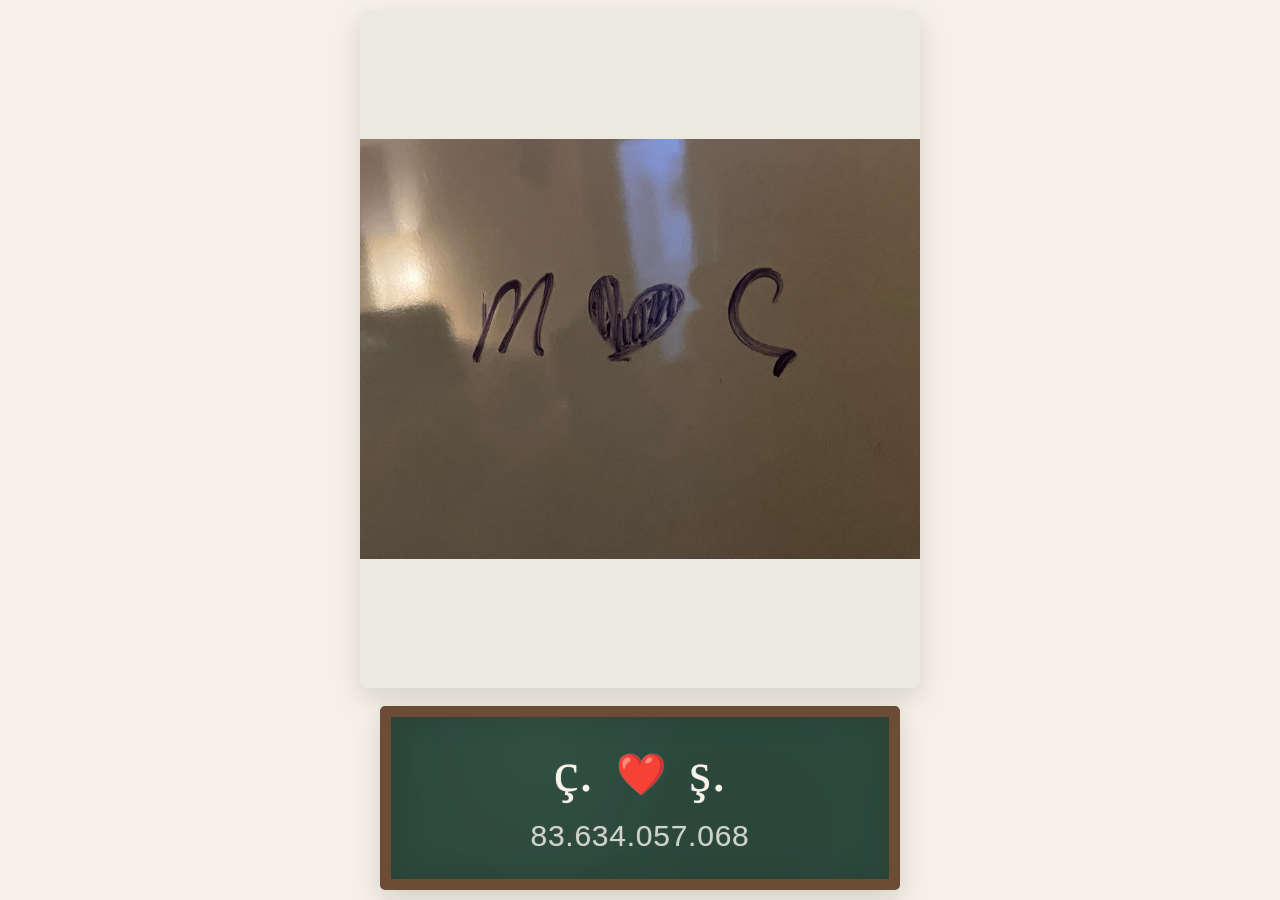
==== commit 02e64b83: "text" ====
--- a/love/index.html
+++ b/love/index.html
@@ -21,7 +21,12 @@
     <main class="love-page">
 
         <!-- Fotoğraf -->
-        <div id="photo-frame" class="photo-frame">
+        <button
+            id="photo-frame"
+            class="photo-frame"
+            type="button"
+            aria-label="fotoğrafın hikâyesini oku"
+        >
 
             <img
                 id="love-photo"
@@ -30,20 +35,29 @@
                 alt=""
             >
 
-        </div>
+            <!-- Metin varsa görünür -->
+            <div
+                id="story-hint"
+                class="story-hint"
+                aria-hidden="true"
+            >
+                · · ·
+            </div>
+
+        </button>
 
 
         <!-- Tahta -->
         <div class="board">
 
             <div class="names">
-                Ç. <span class="heart">❤️</span> Ş.
+                ç. <span class="heart">❤️</span> ş.
             </div>
 
             <div
                 id="love-counter"
                 class="counter"
-                aria-label="Sevgi sayacı"
+                aria-label="sevgi sayacı"
             >
                 0
             </div>
@@ -53,20 +67,43 @@
     </main>
 
 
+    <!-- ==================================================
+         HİKÂYE
+    =================================================== -->
+
+    <div
+        id="story-overlay"
+        class="story-overlay"
+        aria-hidden="true"
+    >
+
+        <div class="story-panel">
+
+            <button
+                id="story-close"
+                class="story-close"
+                type="button"
+                aria-label="kapat"
+            >
+                ×
+            </button>
+
+            <div
+                id="story-text"
+                class="story-text"
+            ></div>
+
+        </div>
+
+    </div>
+
+
     <script>
 
         /*
          * ==================================================
          * SEVGİ SAYACI
          * ==================================================
-         *
-         * Ölçüm 1
-         * 22.08.2026 04:46 TRT
-         * 16.255.000.000
-         *
-         * Ölçüm 2
-         * 23.08.2026 12:56 TRT
-         * 17.105.527.318
          */
 
         const firstObservation = {
@@ -88,11 +125,6 @@
             value: 17105527318
         };
 
-
-        /*
-         * İki ölçüm arasındaki gerçek artıştan
-         * saniyelik sevgi hızını hesapla.
-         */
 
         const elapsedSeconds =
             (
@@ -143,16 +175,7 @@
         }
 
 
-        /*
-         * İlk değeri hemen göster.
-         */
-
         updateCounter();
-
-
-        /*
-         * Sayacı saniyede bir güncelle.
-         */
 
         setInterval(
             updateCounter,
@@ -170,16 +193,21 @@
         const photos = [];
 
 
-        /*
-         * 19 dikey fotoğraf
-         */
-
         for (let i = 1; i <= 19; i++) {
 
+            const name =
+                `dikey-${String(i).padStart(2, "0")}`;
+
+
             photos.push({
 
+                name: name,
+
                 src:
-                    `photos/dikey-${String(i).padStart(2, "0")}.jpg`,
+                    `photos/${name}.jpg`,
+
+                text:
+                    `photos/${name}.txt`,
 
                 orientation:
                     "portrait"
@@ -187,16 +215,21 @@
         }
 
 
-        /*
-         * 13 yatay fotoğraf
-         */
-
         for (let i = 1; i <= 13; i++) {
 
+            const name =
+                `yatay-${String(i).padStart(2, "0")}`;
+
+
             photos.push({
 
+                name: name,
+
                 src:
-                    `photos/yatay-${String(i).padStart(2, "0")}.jpg`,
+                    `photos/${name}.jpg`,
+
+                text:
+                    `photos/${name}.txt`,
 
                 orientation:
                     "landscape"
@@ -209,9 +242,6 @@
          * ==================================================
          * SHUFFLE
          * ==================================================
-         *
-         * Bir tur içerisinde hiçbir fotoğraf
-         * ikinci kez gösterilmez.
          */
 
         function shuffledPhotos() {
@@ -219,10 +249,6 @@
             const shuffled =
                 [...photos];
 
-
-            /*
-             * Fisher-Yates shuffle
-             */
 
             for (
                 let i = shuffled.length - 1;
@@ -251,25 +277,11 @@
         }
 
 
-
-        /*
-         * İlk turu oluştur.
-         */
-
         let photoQueue =
             shuffledPhotos();
 
 
-        /*
-         * Bir önceki fotoğrafı da tutuyoruz.
-         *
-         * Böylece yeni tur başladığında,
-         * önceki turun son fotoğrafının
-         * hemen tekrar gelmesini engelleriz.
-         */
-
         let lastPhoto = null;
-
 
 
         function refillQueue() {
@@ -279,9 +291,9 @@
 
 
             /*
-             * Yeni turun ilk fotoğrafı,
-             * önceki turun son fotoğrafıysa
-             * başka bir fotoğrafla yer değiştir.
+             * Yeni turun ilk fotoğrafı
+             * önceki turun son fotoğrafıyla
+             * aynı olmasın.
              */
 
             if (
@@ -290,27 +302,18 @@
                 photoQueue[0].src === lastPhoto.src
             ) {
 
-                const swapIndex = 1;
-
-
                 [
                     photoQueue[0],
-                    photoQueue[swapIndex]
+                    photoQueue[1]
                 ] = [
-                    photoQueue[swapIndex],
+                    photoQueue[1],
                     photoQueue[0]
                 ];
             }
         }
 
 
-
         function getNextPhoto() {
-
-            /*
-             * 32 fotoğraf bittiyse
-             * yeni bir rastgele tur oluştur.
-             */
 
             if (photoQueue.length === 0) {
 
@@ -349,6 +352,16 @@
             );
 
 
+        const storyHint =
+            document.getElementById(
+                "story-hint"
+            );
+
+
+        let currentPhoto = null;
+
+        let currentStory = null;
+
         let changingPhoto = false;
 
 
@@ -370,45 +383,116 @@
 
 
 
+        /*
+         * Fotoğrafın .txt dosyasını kontrol et.
+         */
+
+        async function loadStory(
+            photoInfo
+        ) {
+
+            currentStory = null;
+
+            storyHint.classList.remove(
+                "visible"
+            );
+
+
+            try {
+
+                const response =
+                    await fetch(
+                        photoInfo.text,
+                        {
+                            cache: "no-cache"
+                        }
+                    );
+
+
+                if (!response.ok) {
+                    return;
+                }
+
+
+                const text =
+                    (
+                        await response.text()
+                    ).trim();
+
+
+                if (!text) {
+                    return;
+                }
+
+
+                /*
+                 * Bu sırada fotoğraf değişmiş
+                 * olabilir.
+                 */
+
+                if (
+                    !currentPhoto ||
+                    currentPhoto.name !== photoInfo.name
+                ) {
+                    return;
+                }
+
+
+                currentStory =
+                    text;
+
+
+                storyHint.classList.add(
+                    "visible"
+                );
+
+            } catch {
+
+                /*
+                 * .txt yoksa hiçbir şey yapma.
+                 */
+
+            }
+        }
+
+
+
         function changePhoto(
             immediate = false
         ) {
 
-            /*
-             * Önceki transition henüz
-             * bitmediyse yeni transition başlatma.
-             */
-
             if (changingPhoto) {
                 return;
             }
 
 
-            changingPhoto = true;
+            /*
+             * Hikâye açıkken fotoğraf değiştirme.
+             */
+
+            if (
+                document.body.classList.contains(
+                    "story-open"
+                )
+            ) {
+                return;
+            }
+
+
+            changingPhoto =
+                true;
 
 
             const nextPhoto =
                 getNextPhoto();
 
 
-            /*
-             * Sadece sıradaki fotoğrafı
-             * önceden yükle.
-             *
-             * 32 fotoğrafın tamamını
-             * başlangıçta indirmiyoruz.
-             */
-
             const loader =
                 new Image();
 
 
             loader.onload = () => {
 
-
-                /*
-                 * Yeni fotoğrafı ekrana koy.
-                 */
 
                 const showPhoto = () => {
 
@@ -421,10 +505,19 @@
                         nextPhoto.src;
 
 
+                    currentPhoto =
+                        nextPhoto;
+
+
                     /*
-                     * Browser yeni src'yi çizdikten
-                     * sonra fade-in başlat.
+                     * Bu fotoğrafın metni
+                     * var mı kontrol et.
                      */
+
+                    loadStory(
+                        nextPhoto
+                    );
+
 
                     requestAnimationFrame(
                         () => {
@@ -435,6 +528,7 @@
                                     photo.classList.add(
                                         "visible"
                                     );
+
 
                                     changingPhoto =
                                         false;
@@ -445,11 +539,6 @@
                 };
 
 
-                /*
-                 * Sayfa ilk açıldığında
-                 * fade-out gerekmiyor.
-                 */
-
                 if (immediate) {
 
                     showPhoto();
@@ -457,20 +546,16 @@
                     return;
                 }
 
-
-                /*
-                 * Mevcut fotoğrafı soldur.
-                 */
 
                 photo.classList.remove(
                     "visible"
                 );
 
 
-                /*
-                 * Fade-out tamamlandıktan sonra
-                 * yeni fotoğrafı yerleştir.
-                 */
+                storyHint.classList.remove(
+                    "visible"
+                );
+
 
                 setTimeout(
                     showPhoto,
@@ -479,15 +564,10 @@
             };
 
 
-
-            /*
-             * Fotoğraf dosyasında sorun varsa
-             * galerinin tamamen durmasını engelle.
-             */
-
             loader.onerror = () => {
 
-                changingPhoto = false;
+                changingPhoto =
+                    false;
 
 
                 setTimeout(
@@ -497,10 +577,6 @@
             };
 
 
-            /*
-             * Yüklemeyi başlat.
-             */
-
             loader.src =
                 nextPhoto.src;
         }
@@ -509,38 +585,159 @@
 
         /*
          * ==================================================
+         * HİKÂYE OVERLAY
+         * ==================================================
+         */
+
+        const storyOverlay =
+            document.getElementById(
+                "story-overlay"
+            );
+
+
+        const storyText =
+            document.getElementById(
+                "story-text"
+            );
+
+
+        const storyClose =
+            document.getElementById(
+                "story-close"
+            );
+
+
+
+        function openStory() {
+
+            if (!currentStory) {
+                return;
+            }
+
+
+            /*
+             * textContent kullanıyoruz.
+             * .txt içindeki metin HTML olarak
+             * çalıştırılmıyor.
+             */
+
+            storyText.textContent =
+                currentStory;
+
+
+            storyOverlay.classList.add(
+                "visible"
+            );
+
+
+            storyOverlay.setAttribute(
+                "aria-hidden",
+                "false"
+            );
+
+
+            document.body.classList.add(
+                "story-open"
+            );
+        }
+
+
+
+        function closeStory() {
+
+            storyOverlay.classList.remove(
+                "visible"
+            );
+
+
+            storyOverlay.setAttribute(
+                "aria-hidden",
+                "true"
+            );
+
+
+            document.body.classList.remove(
+                "story-open"
+            );
+        }
+
+
+
+        photoFrame.addEventListener(
+            "click",
+            openStory
+        );
+
+
+        storyClose.addEventListener(
+            "click",
+            closeStory
+        );
+
+
+        /*
+         * Panelin dışına dokununca kapat.
+         */
+
+        storyOverlay.addEventListener(
+            "click",
+            event => {
+
+                if (
+                    event.target ===
+                    storyOverlay
+                ) {
+
+                    closeStory();
+                }
+            }
+        );
+
+
+        /*
+         * Bilgisayarda ESC.
+         */
+
+        document.addEventListener(
+            "keydown",
+            event => {
+
+                if (
+                    event.key ===
+                    "Escape"
+                ) {
+
+                    closeStory();
+                }
+            }
+        );
+
+
+
+        /*
+         * ==================================================
          * BAŞLAT
          * ==================================================
          */
 
-
-        /*
-         * İlk fotoğrafı hemen göster.
-         */
-
         changePhoto(true);
 
 
-
-        /*
-         * Her 30 saniyede
-         * yeni fotoğraf.
+        /*
+         * Her 30 saniyede bir.
          */
 
         setInterval(
 
             () => {
-
-                /*
-                 * Sekme görünür durumdaysa değiştir.
-                 *
-                 * Arka planda gereksiz fotoğraf
-                 * indirmiyoruz.
-                 */
 
                 if (
                     document.visibilityState ===
-                    "visible"
+                    "visible" &&
+
+                    !document.body.classList.contains(
+                        "story-open"
+                    )
                 ) {
 
                     changePhoto();
@@ -550,7 +747,6 @@
             30000
         );
 
-
     </script>
 
 </body>
--- a/love/style.css
+++ b/love/style.css
@@ -6,6 +6,7 @@
     --board-edge: #6d4c35;
 
     --chalk: #f7f3e8;
+
     --chalk-soft:
         rgba(247, 243, 232, 0.72);
 }
@@ -27,12 +28,12 @@
     height: 100%;
 
     margin: 0;
+}
+
+
+body {
 
     overflow: hidden;
-}
-
-
-body {
 
     background:
         var(--background);
@@ -74,22 +75,17 @@
             20px
         );
 
-
     padding:
-
         max(
             10px,
             env(safe-area-inset-top)
         )
-
         12px
-
         max(
             10px,
             env(safe-area-inset-bottom)
         );
 
-
     overflow: hidden;
 }
 
@@ -101,31 +97,44 @@
 
 .photo-frame {
 
+    appearance: none;
+
+    -webkit-appearance: none;
+
     position: relative;
 
-    /*
-     * Tahtadan kalan bütün yüksekliği
-     * fotoğraf kullanabilir.
-     */
-
-    flex: 1 1 0;
-
-    min-height: 0;
-
-
-    max-width: 94vw;
-
-    overflow: hidden;
-
-
-    display: flex;
-
-    align-items: center;
-    justify-content: center;
-
-
-    border-radius: 8px;
-
+    flex:
+        1 1 0;
+
+    min-height:
+        0;
+
+    max-width:
+        94vw;
+
+    margin:
+        0;
+
+    padding:
+        0;
+
+    border:
+        0;
+
+    overflow:
+        hidden;
+
+    display:
+        flex;
+
+    align-items:
+        center;
+
+    justify-content:
+        center;
+
+    border-radius:
+        8px;
 
     background:
         rgba(
@@ -135,11 +144,8 @@
             0.035
         );
 
-
     box-shadow:
-
         0 10px 28px
-
         rgba(
             0,
             0,
@@ -147,16 +153,28 @@
             0.13
         );
 
+    cursor:
+        default;
 
     transition:
         width 0.7s ease;
 }
 
 
-
 /*
- * Dikey fotoğraf
+ * Metni olan fotoğrafta
+ * tıklanabilir hissi.
  */
+
+.photo-frame:has(
+    .story-hint.visible
+) {
+
+    cursor:
+        pointer;
+}
+
+
 
 .photo-frame.portrait {
 
@@ -168,11 +186,6 @@
 }
 
 
-
-/*
- * Yatay fotoğraf
- */
-
 .photo-frame.landscape {
 
     width:
@@ -190,44 +203,37 @@
 
 .love-photo {
 
-    display: block;
-
-    width: 100%;
-    height: 100%;
-
-
-    /*
-     * Fotoğrafın hiçbir kısmını kesme.
-     */
-
-    object-fit: contain;
-
-    object-position: center;
-
-
-    opacity: 0;
-
+    display:
+        block;
+
+    width:
+        100%;
+
+    height:
+        100%;
+
+    object-fit:
+        contain;
+
+    object-position:
+        center;
+
+    opacity:
+        0;
 
     transform:
         scale(0.995);
 
-
     transition:
-
-        opacity
-        0.7s
-        ease,
-
-        transform
-        1.2s
-        ease;
-}
-
+        opacity 0.7s ease,
+        transform 1.2s ease;
+}
 
 
 .love-photo.visible {
 
-    opacity: 1;
+    opacity:
+        1;
 
     transform:
         scale(1);
@@ -236,13 +242,93 @@
 
 
 /* ==================================================
+   STORY HINT
+================================================== */
+
+.story-hint {
+
+    position:
+        absolute;
+
+    right:
+        12px;
+
+    bottom:
+        10px;
+
+    padding:
+        3px 9px 6px;
+
+    border-radius:
+        20px;
+
+    color:
+        rgba(
+            255,
+            255,
+            255,
+            0.9
+        );
+
+    background:
+        rgba(
+            0,
+            0,
+            0,
+            0.32
+        );
+
+    backdrop-filter:
+        blur(8px);
+
+    -webkit-backdrop-filter:
+        blur(8px);
+
+    font-family:
+        Georgia,
+        "Times New Roman",
+        serif;
+
+    font-size:
+        16px;
+
+    line-height:
+        1;
+
+    opacity:
+        0;
+
+    transform:
+        translateY(4px);
+
+    pointer-events:
+        none;
+
+    transition:
+        opacity 0.4s ease,
+        transform 0.4s ease;
+}
+
+
+.story-hint.visible {
+
+    opacity:
+        1;
+
+    transform:
+        translateY(0);
+}
+
+
+
+/* ==================================================
    BOARD
 ================================================== */
 
 .board {
 
-    position: relative;
-
+    position:
+        relative;
 
     width:
         min(
@@ -250,81 +336,63 @@
             90vw
         );
 
-
-    flex-shrink: 0;
-
+    flex-shrink:
+        0;
 
     padding:
-
         clamp(
             20px,
             3svh,
             36px
         )
-
         22px
-
         clamp(
             18px,
             2.8svh,
             32px
         );
 
-
     text-align:
         center;
 
-
     background:
 
         radial-gradient(
-
             circle at 30% 20%,
-
             rgba(
                 255,
                 255,
                 255,
                 0.025
             ),
-
             transparent 38%
         ),
 
         radial-gradient(
-
             circle at 70% 75%,
-
             rgba(
                 0,
                 0,
                 0,
                 0.06
             ),
-
             transparent 42%
         ),
 
         var(--board);
 
-
     border:
-
         clamp(
             7px,
             1.2vw,
             11px
         )
-
         solid
-
         var(--board-edge);
-
 
     border-radius:
         5px;
 
-
     box-shadow:
 
         0 10px 28px
@@ -356,36 +424,27 @@
     color:
         var(--chalk);
 
-
     font-family:
-
         "Bradley Hand",
         "Chalkboard SE",
         "Comic Sans MS",
         cursive;
 
-
     font-size:
-
         clamp(
             38px,
             8vw,
             56px
         );
 
-
     line-height:
         1;
 
-
     letter-spacing:
         0.01em;
 
-
     text-shadow:
-
         0 0 1px
-
         rgba(
             255,
             255,
@@ -405,22 +464,17 @@
     display:
         inline-block;
 
-
     margin:
         0 8px;
 
-
     font-family:
-
         -apple-system,
         BlinkMacSystemFont,
         sans-serif;
 
-
     font-size:
         0.72em;
 
-
     vertical-align:
         0.08em;
 }
@@ -434,55 +488,42 @@
 .counter {
 
     margin-top:
-
         clamp(
             14px,
             2svh,
             24px
         );
 
-
     color:
         var(--chalk-soft);
 
-
     font-family:
-
         "Chalkboard SE",
         "Bradley Hand",
         -apple-system,
         sans-serif;
 
-
     font-size:
-
         clamp(
             20px,
             4.5vw,
             30px
         );
 
-
     font-weight:
         500;
 
-
     line-height:
         1.2;
 
-
     letter-spacing:
         0.025em;
 
-
     font-variant-numeric:
         tabular-nums;
 
-
     text-shadow:
-
         0 0 1px
-
         rgba(
             255,
             255,
@@ -494,6 +535,224 @@
 
 
 /* ==================================================
+   STORY OVERLAY
+================================================== */
+
+.story-overlay {
+
+    position:
+        fixed;
+
+    inset:
+        0;
+
+    z-index:
+        100;
+
+    display:
+        flex;
+
+    align-items:
+        center;
+
+    justify-content:
+        center;
+
+    padding:
+        max(
+            20px,
+            env(safe-area-inset-top)
+        )
+        18px
+        max(
+            20px,
+            env(safe-area-inset-bottom)
+        );
+
+    background:
+        rgba(
+            25,
+            23,
+            20,
+            0.72
+        );
+
+    backdrop-filter:
+        blur(12px);
+
+    -webkit-backdrop-filter:
+        blur(12px);
+
+    opacity:
+        0;
+
+    visibility:
+        hidden;
+
+    transition:
+        opacity 0.45s ease,
+        visibility 0.45s ease;
+}
+
+
+.story-overlay.visible {
+
+    opacity:
+        1;
+
+    visibility:
+        visible;
+}
+
+
+
+/* ==================================================
+   STORY PANEL
+================================================== */
+
+.story-panel {
+
+    position:
+        relative;
+
+    width:
+        min(
+            620px,
+            92vw
+        );
+
+    max-height:
+        min(
+            78svh,
+            760px
+        );
+
+    overflow-y:
+        auto;
+
+    -webkit-overflow-scrolling:
+        touch;
+
+    padding:
+        clamp(
+            38px,
+            7vw,
+            64px
+        );
+
+    background:
+        #f5f1e8;
+
+    border-radius:
+        8px;
+
+    box-shadow:
+        0 24px 70px
+        rgba(
+            0,
+            0,
+            0,
+            0.28
+        );
+}
+
+
+
+/* ==================================================
+   STORY TEXT
+================================================== */
+
+.story-text {
+
+    color:
+        #34312d;
+
+    font-family:
+        Georgia,
+        "Times New Roman",
+        serif;
+
+    font-size:
+        clamp(
+            17px,
+            2.1vw,
+            20px
+        );
+
+    line-height:
+        1.72;
+
+    letter-spacing:
+        0.002em;
+
+    white-space:
+        pre-line;
+}
+
+
+
+/* ==================================================
+   CLOSE
+================================================== */
+
+.story-close {
+
+    appearance:
+        none;
+
+    -webkit-appearance:
+        none;
+
+    position:
+        absolute;
+
+    top:
+        13px;
+
+    right:
+        17px;
+
+    margin:
+        0;
+
+    padding:
+        0;
+
+    border:
+        0;
+
+    background:
+        transparent;
+
+    color:
+        rgba(
+            52,
+            49,
+            45,
+            0.55
+        );
+
+    font-family:
+        -apple-system,
+        BlinkMacSystemFont,
+        sans-serif;
+
+    font-size:
+        30px;
+
+    font-weight:
+        300;
+
+    line-height:
+        1;
+
+    cursor:
+        pointer;
+}
+
+
+
+/* ==================================================
    MOBILE
 ================================================== */
 
@@ -504,26 +763,18 @@
         gap:
             9px;
 
-
         padding:
-
             max(
                 8px,
                 env(safe-area-inset-top)
             )
-
             8px
-
             max(
                 8px,
                 env(safe-area-inset-bottom)
             );
     }
 
-
-    /*
-     * Dikey
-     */
 
     .photo-frame.portrait {
 
@@ -535,10 +786,6 @@
     }
 
 
-    /*
-     * Yatay
-     */
-
     .photo-frame.landscape {
 
         width:
@@ -557,15 +804,12 @@
                 430px
             );
 
-
         padding:
-
             clamp(
                 14px,
                 2.1svh,
                 22px
             )
-
             14px;
     }
 
@@ -573,7 +817,6 @@
     .names {
 
         font-size:
-
             clamp(
                 34px,
                 9vw,
@@ -595,22 +838,67 @@
     .counter {
 
         margin-top:
-
             clamp(
                 9px,
                 1.5svh,
                 16px
             );
 
-
         font-size:
-
             clamp(
                 18px,
                 5.5vw,
                 25px
             );
     }
+
+
+    /*
+     * Hikâye telefonda
+     * neredeyse tam ekran.
+     */
+
+    .story-overlay {
+
+        padding:
+            max(
+                12px,
+                env(safe-area-inset-top)
+            )
+            10px
+            max(
+                12px,
+                env(safe-area-inset-bottom)
+            );
+    }
+
+
+    .story-panel {
+
+        width:
+            100%;
+
+        max-height:
+            88svh;
+
+        padding:
+            44px
+            26px
+            34px;
+
+        border-radius:
+            7px;
+    }
+
+
+    .story-text {
+
+        font-size:
+            17px;
+
+        line-height:
+            1.68;
+    }
 }
 
 
@@ -622,24 +910,17 @@
 @media (max-height: 700px) {
 
     .love-page {
-
-        gap:
-            7px;
+        gap: 7px;
     }
 
 
     .board {
-
-        padding:
-            12px
-            14px;
+        padding: 12px 14px;
     }
 
 
     .names {
-
-        font-size:
-            32px;
+        font-size: 32px;
     }
 
 
@@ -648,7 +929,6 @@
         margin-top:
             8px;
 
-
         font-size:
             18px;
     }
@@ -663,17 +943,12 @@
 @media (max-height: 560px) {
 
     .board {
-
-        padding:
-            9px
-            12px;
+        padding: 9px 12px;
     }
 
 
     .names {
-
-        font-size:
-            28px;
+        font-size: 28px;
     }
 
 
@@ -682,7 +957,6 @@
         margin-top:
             5px;
 
-
         font-size:
             16px;
     }
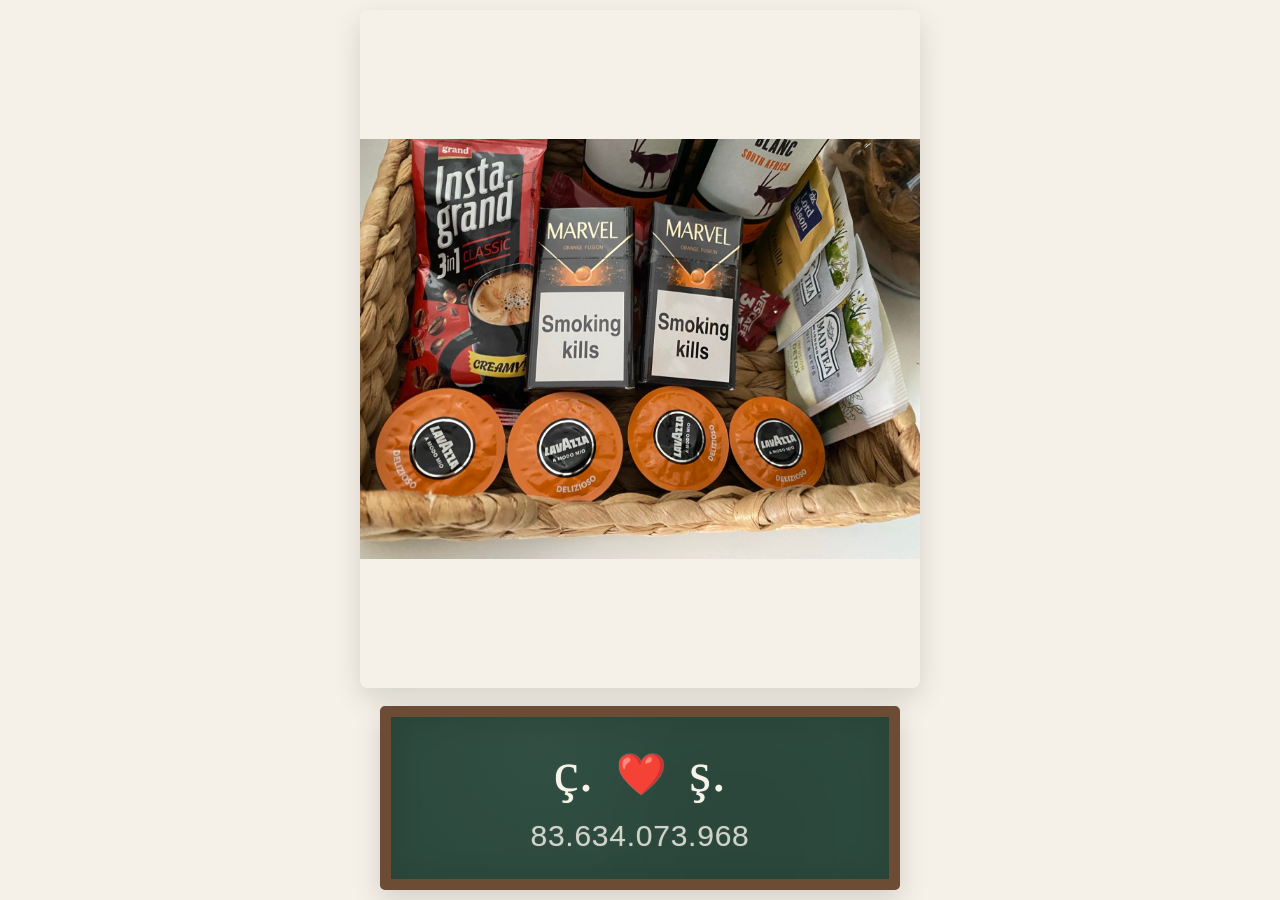
==== commit 2caaa638: "metinler" ====
--- a/love/index.html
+++ b/love/index.html
@@ -18,14 +18,18 @@
 
 <body>
 
-    <main class="love-page">
-
-        <!-- Fotoğraf -->
+    <main
+        id="love-page"
+        class="love-page"
+    >
+
+        <!-- FOTOĞRAF -->
+
         <button
             id="photo-frame"
-            class="photo-frame"
+            class="photo-frame portrait"
             type="button"
-            aria-label="fotoğrafın hikâyesini oku"
+            aria-label="fotoğraf"
         >
 
             <img
@@ -35,19 +39,11 @@
                 alt=""
             >
 
-            <!-- Metin varsa görünür -->
-            <div
-                id="story-hint"
-                class="story-hint"
-                aria-hidden="true"
-            >
-                · · ·
-            </div>
-
         </button>
 
 
-        <!-- Tahta -->
+        <!-- TAHTA -->
+
         <div class="board">
 
             <div class="names">
@@ -67,9 +63,8 @@
     </main>
 
 
-    <!-- ==================================================
-         HİKÂYE
-    =================================================== -->
+
+    <!-- HİKÂYE -->
 
     <div
         id="story-overlay"
@@ -98,6 +93,7 @@
     </div>
 
 
+
     <script>
 
         /*
@@ -107,7 +103,6 @@
          */
 
         const firstObservation = {
-
             time: new Date(
                 "2026-08-22T04:46:00+03:00"
             ).getTime(),
@@ -117,7 +112,6 @@
 
 
         const secondObservation = {
-
             time: new Date(
                 "2026-08-23T12:56:00+03:00"
             ).getTime(),
@@ -156,9 +150,7 @@
 
 
             return Math.floor(
-
                 secondObservation.value +
-
                 (
                     secondsSinceLastObservation *
                     growthPerSecond
@@ -193,6 +185,10 @@
         const photos = [];
 
 
+        /*
+         * 19 dikey
+         */
+
         for (let i = 1; i <= 19; i++) {
 
             const name =
@@ -215,6 +211,10 @@
         }
 
 
+        /*
+         * 13 yatay
+         */
+
         for (let i = 1; i <= 13; i++) {
 
             const name =
@@ -242,16 +242,19 @@
          * ==================================================
          * SHUFFLE
          * ==================================================
+         *
+         * 32 fotoğrafın tamamı gösterilmeden
+         * hiçbiri tekrar etmez.
          */
 
         function shuffledPhotos() {
 
-            const shuffled =
+            const array =
                 [...photos];
 
 
             for (
-                let i = shuffled.length - 1;
+                let i = array.length - 1;
                 i > 0;
                 i--
             ) {
@@ -264,16 +267,16 @@
 
 
                 [
-                    shuffled[i],
-                    shuffled[j]
+                    array[i],
+                    array[j]
                 ] = [
-                    shuffled[j],
-                    shuffled[i]
+                    array[j],
+                    array[i]
                 ];
             }
 
 
-            return shuffled;
+            return array;
         }
 
 
@@ -281,7 +284,8 @@
             shuffledPhotos();
 
 
-        let lastPhoto = null;
+        let lastPhoto =
+            null;
 
 
         function refillQueue() {
@@ -291,9 +295,8 @@
 
 
             /*
-             * Yeni turun ilk fotoğrafı
-             * önceki turun son fotoğrafıyla
-             * aynı olmasın.
+             * Yeni turun ilk fotoğrafı,
+             * önceki turun sonuncusu olmasın.
              */
 
             if (
@@ -315,7 +318,9 @@
 
         function getNextPhoto() {
 
-            if (photoQueue.length === 0) {
+            if (
+                photoQueue.length === 0
+            ) {
 
                 refillQueue();
             }
@@ -336,9 +341,21 @@
 
         /*
          * ==================================================
-         * GALERİ
-         * ==================================================
-         */
+         * ELEMENTLER
+         * ==================================================
+         */
+
+        const lovePage =
+            document.getElementById(
+                "love-page"
+            );
+
+
+        const photoFrame =
+            document.getElementById(
+                "photo-frame"
+            );
+
 
         const photo =
             document.getElementById(
@@ -346,25 +363,61 @@
             );
 
 
-        const photoFrame =
+        const board =
+            document.querySelector(
+                ".board"
+            );
+
+
+        const storyOverlay =
             document.getElementById(
-                "photo-frame"
-            );
-
-
-        const storyHint =
+                "story-overlay"
+            );
+
+
+        const storyPanel =
+            document.querySelector(
+                ".story-panel"
+            );
+
+
+        const storyText =
             document.getElementById(
-                "story-hint"
-            );
-
-
-        let currentPhoto = null;
-
-        let currentStory = null;
-
-        let changingPhoto = false;
-
-
+                "story-text"
+            );
+
+
+        const storyClose =
+            document.getElementById(
+                "story-close"
+            );
+
+
+
+        /*
+         * ==================================================
+         * DURUM
+         * ==================================================
+         */
+
+        let currentPhoto =
+            null;
+
+
+        let currentStory =
+            null;
+
+
+        let changingPhoto =
+            false;
+
+
+
+        /*
+         * ==================================================
+         * FOTOĞRAF YÖNÜ
+         * ==================================================
+         */
 
         function setOrientation(
             orientation
@@ -384,18 +437,24 @@
 
 
         /*
-         * Fotoğrafın .txt dosyasını kontrol et.
+         * ==================================================
+         * METNİ YÜKLE
+         * ==================================================
+         *
+         * Aynı isimli .txt yoksa:
+         *
+         * currentStory = null
+         *
+         * ve fotoğrafa tıklanınca
+         * hiçbir şey olmaz.
          */
 
         async function loadStory(
             photoInfo
         ) {
 
-            currentStory = null;
-
-            storyHint.classList.remove(
-                "visible"
-            );
+            currentStory =
+                null;
 
 
             try {
@@ -410,6 +469,7 @@
 
 
                 if (!response.ok) {
+
                     return;
                 }
 
@@ -421,19 +481,22 @@
 
 
                 if (!text) {
+
                     return;
                 }
 
 
                 /*
-                 * Bu sırada fotoğraf değişmiş
-                 * olabilir.
+                 * Fetch sürerken başka
+                 * fotoğrafa geçmiş olabiliriz.
                  */
 
                 if (
                     !currentPhoto ||
-                    currentPhoto.name !== photoInfo.name
+                    currentPhoto.name !==
+                    photoInfo.name
                 ) {
+
                     return;
                 }
 
@@ -442,32 +505,39 @@
                     text;
 
 
-                storyHint.classList.add(
-                    "visible"
-                );
-
             } catch {
 
                 /*
-                 * .txt yoksa hiçbir şey yapma.
+                 * .txt yok.
+                 *
+                 * Hiçbir şey gösterme.
                  */
 
-            }
-        }
-
-
+                currentStory =
+                    null;
+            }
+        }
+
+
+
+        /*
+         * ==================================================
+         * FOTOĞRAFI DEĞİŞTİR
+         * ==================================================
+         */
 
         function changePhoto(
             immediate = false
         ) {
 
             if (changingPhoto) {
+
                 return;
             }
 
 
             /*
-             * Hikâye açıkken fotoğraf değiştirme.
+             * Yazı okunurken değiştirme.
              */
 
             if (
@@ -475,6 +545,7 @@
                     "story-open"
                 )
             ) {
+
                 return;
             }
 
@@ -495,6 +566,14 @@
 
 
                 const showPhoto = () => {
+
+                    /*
+                     * Önce eski metni unut.
+                     */
+
+                    currentStory =
+                        null;
+
 
                     setOrientation(
                         nextPhoto.orientation
@@ -510,8 +589,7 @@
 
 
                     /*
-                     * Bu fotoğrafın metni
-                     * var mı kontrol et.
+                     * Aynı isimli .txt var mı?
                      */
 
                     loadStory(
@@ -539,6 +617,10 @@
                 };
 
 
+                /*
+                 * İlk fotoğraf
+                 */
+
                 if (immediate) {
 
                     showPhoto();
@@ -546,16 +628,19 @@
                     return;
                 }
 
+
+                /*
+                 * Önce eski fotoğrafı soldur.
+                 */
 
                 photo.classList.remove(
                     "visible"
                 );
 
 
-                storyHint.classList.remove(
-                    "visible"
-                );
-
+                /*
+                 * Sonra yenisini getir.
+                 */
 
                 setTimeout(
                     showPhoto,
@@ -564,6 +649,11 @@
             };
 
 
+            /*
+             * Fotoğraf dosyası yoksa
+             * galeriyi durdurma.
+             */
+
             loader.onerror = () => {
 
                 changingPhoto =
@@ -585,44 +675,31 @@
 
         /*
          * ==================================================
-         * HİKÂYE OVERLAY
-         * ==================================================
-         */
-
-        const storyOverlay =
-            document.getElementById(
-                "story-overlay"
-            );
-
-
-        const storyText =
-            document.getElementById(
-                "story-text"
-            );
-
-
-        const storyClose =
-            document.getElementById(
-                "story-close"
-            );
-
-
+         * HİKÂYE
+         * ==================================================
+         */
 
         function openStory() {
 
+            /*
+             * Metin yoksa:
+             *
+             * HİÇBİR ŞEY YAPMA.
+             */
+
             if (!currentStory) {
+
                 return;
             }
 
-
-            /*
-             * textContent kullanıyoruz.
-             * .txt içindeki metin HTML olarak
-             * çalıştırılmıyor.
-             */
 
             storyText.textContent =
                 currentStory;
+
+
+            document.body.classList.add(
+                "story-open"
+            );
 
 
             storyOverlay.classList.add(
@@ -634,13 +711,7 @@
                 "aria-hidden",
                 "false"
             );
-
-
-            document.body.classList.add(
-                "story-open"
-            );
-        }
-
+        }
 
 
         function closeStory() {
@@ -663,20 +734,110 @@
 
 
 
+        /*
+         * ==================================================
+         * ETKİLEŞİM
+         * ==================================================
+         */
+
+
+        /*
+         * FOTOĞRAFA TIKLA
+         *
+         * Metin varsa aç.
+         * Metin yoksa hiçbir şey yapma.
+         */
+
         photoFrame.addEventListener(
             "click",
-            openStory
+            event => {
+
+                /*
+                 * Bu tıklamanın lovePage'e
+                 * ulaşmasını engelliyoruz.
+                 *
+                 * Böylece metin yoksa bile
+                 * fotoğraf değişmez.
+                 */
+
+                event.stopPropagation();
+
+
+                openStory();
+            }
         );
 
+
+
+        /*
+         * TAHTAYA TIKLA
+         *
+         * Hiçbir şey yapma.
+         */
+
+        board.addEventListener(
+            "click",
+            event => {
+
+                event.stopPropagation();
+            }
+        );
+
+
+
+        /*
+         * BOŞ KREM ALANA TIKLA
+         *
+         * Sonraki fotoğrafa geç.
+         */
+
+        lovePage.addEventListener(
+            "click",
+            () => {
+
+                changePhoto();
+            }
+        );
+
+
+
+        /*
+         * X'e tıkla.
+         */
 
         storyClose.addEventListener(
             "click",
-            closeStory
+            event => {
+
+                event.stopPropagation();
+
+
+                closeStory();
+            }
         );
 
 
-        /*
-         * Panelin dışına dokununca kapat.
+
+        /*
+         * Yazının üzerine tıklayınca
+         * hiçbir şey yapma.
+         */
+
+        storyPanel.addEventListener(
+            "click",
+            event => {
+
+                event.stopPropagation();
+            }
+        );
+
+
+
+        /*
+         * Yazının DIŞINDAKİ
+         * karanlık alana tıkla:
+         *
+         * kapat.
          */
 
         storyOverlay.addEventListener(
@@ -694,6 +855,7 @@
         );
 
 
+
         /*
          * Bilgisayarda ESC.
          */
@@ -723,13 +885,23 @@
         changePhoto(true);
 
 
-        /*
+
+        /*
+         * ==================================================
+         * OTOMATİK DEĞİŞİM
+         * ==================================================
+         *
          * Her 30 saniyede bir.
          */
 
         setInterval(
 
             () => {
+
+                /*
+                 * Sekme açıksa
+                 * ve yazı okunmuyorsa.
+                 */
 
                 if (
                     document.visibilityState ===
@@ -747,7 +919,9 @@
             30000
         );
 
+
     </script>
 
 </body>
+
 </html>
--- a/love/style.css
+++ b/love/style.css
@@ -1,15 +1,26 @@
 :root {
 
-    --background: #f5f1e8;
-
-    --board: #2d4a3e;
-    --board-edge: #6d4c35;
-
-    --chalk: #f7f3e8;
+    --background:
+        #f5f1e8;
+
+    --board:
+        #2d4a3e;
+
+    --board-edge:
+        #6d4c35;
+
+    --chalk:
+        #f7f3e8;
 
     --chalk-soft:
-        rgba(247, 243, 232, 0.72);
-}
+        rgba(
+            247,
+            243,
+            232,
+            0.72
+        );
+}
+
 
 
 /* ==================================================
@@ -17,23 +28,29 @@
 ================================================== */
 
 * {
-    box-sizing: border-box;
+    box-sizing:
+        border-box;
 }
 
 
 html,
 body {
 
-    width: 100%;
-    height: 100%;
-
-    margin: 0;
+    width:
+        100%;
+
+    height:
+        100%;
+
+    margin:
+        0;
 }
 
 
 body {
 
-    overflow: hidden;
+    overflow:
+        hidden;
 
     background:
         var(--background);
@@ -52,21 +69,33 @@
 
 
 /* ==================================================
-   PAGE
+   SAYFA
 ================================================== */
 
 .love-page {
 
-    width: 100%;
-
-    height: 100vh;
-    height: 100svh;
-
-    display: flex;
-    flex-direction: column;
-
-    align-items: center;
-    justify-content: center;
+    width:
+        100%;
+
+    height:
+        100vh;
+
+    height:
+        100svh;
+
+
+    display:
+        flex;
+
+    flex-direction:
+        column;
+
+    align-items:
+        center;
+
+    justify-content:
+        center;
+
 
     gap:
         clamp(
@@ -75,33 +104,52 @@
             20px
         );
 
+
     padding:
+
         max(
             10px,
             env(safe-area-inset-top)
         )
+
         12px
+
         max(
             10px,
             env(safe-area-inset-bottom)
         );
 
-    overflow: hidden;
-}
-
-
-
-/* ==================================================
-   PHOTO FRAME
+
+    overflow:
+        hidden;
+
+
+    cursor:
+        pointer;
+}
+
+
+
+/* ==================================================
+   FOTOĞRAF ÇERÇEVESİ
 ================================================== */
 
 .photo-frame {
 
-    appearance: none;
-
-    -webkit-appearance: none;
-
-    position: relative;
+    appearance:
+        none;
+
+    -webkit-appearance:
+        none;
+
+
+    position:
+        relative;
+
+
+    /*
+     * Tahtadan kalan alanı kullan.
+     */
 
     flex:
         1 1 0;
@@ -109,21 +157,26 @@
     min-height:
         0;
 
+
     max-width:
         94vw;
 
+
     margin:
         0;
 
     padding:
         0;
 
+
     border:
         0;
+
 
     overflow:
         hidden;
 
+
     display:
         flex;
 
@@ -133,16 +186,14 @@
     justify-content:
         center;
 
+
     border-radius:
         8px;
 
+
     background:
-        rgba(
-            0,
-            0,
-            0,
-            0.035
-        );
+        transparent;
+
 
     box-shadow:
         0 10px 28px
@@ -153,28 +204,20 @@
             0.13
         );
 
+
     cursor:
-        default;
+        pointer;
+
 
     transition:
         width 0.7s ease;
 }
 
 
-/*
- * Metni olan fotoğrafta
- * tıklanabilir hissi.
- */
-
-.photo-frame:has(
-    .story-hint.visible
-) {
-
-    cursor:
-        pointer;
-}
-
-
+
+/* ==================================================
+   DİKEY
+================================================== */
 
 .photo-frame.portrait {
 
@@ -186,6 +229,11 @@
 }
 
 
+
+/* ==================================================
+   YATAY
+================================================== */
+
 .photo-frame.landscape {
 
     width:
@@ -198,7 +246,7 @@
 
 
 /* ==================================================
-   PHOTO
+   FOTOĞRAF
 ================================================== */
 
 .love-photo {
@@ -206,27 +254,44 @@
     display:
         block;
 
+
     width:
         100%;
 
     height:
         100%;
 
+
     object-fit:
         contain;
 
     object-position:
         center;
 
+
     opacity:
         0;
 
+
     transform:
-        scale(0.995);
+        scale(
+            1.008
+        );
+
 
     transition:
-        opacity 0.7s ease,
-        transform 1.2s ease;
+
+        opacity
+        0.7s
+        ease,
+
+        transform
+        5s
+        ease;
+
+
+    pointer-events:
+        none;
 }
 
 
@@ -236,99 +301,22 @@
         1;
 
     transform:
-        scale(1);
-}
-
-
-
-/* ==================================================
-   STORY HINT
-================================================== */
-
-.story-hint {
-
-    position:
-        absolute;
-
-    right:
-        12px;
-
-    bottom:
-        10px;
-
-    padding:
-        3px 9px 6px;
-
-    border-radius:
-        20px;
-
-    color:
-        rgba(
-            255,
-            255,
-            255,
-            0.9
-        );
-
-    background:
-        rgba(
-            0,
-            0,
-            0,
-            0.32
-        );
-
-    backdrop-filter:
-        blur(8px);
-
-    -webkit-backdrop-filter:
-        blur(8px);
-
-    font-family:
-        Georgia,
-        "Times New Roman",
-        serif;
-
-    font-size:
-        16px;
-
-    line-height:
-        1;
-
-    opacity:
-        0;
-
-    transform:
-        translateY(4px);
-
-    pointer-events:
-        none;
-
-    transition:
-        opacity 0.4s ease,
-        transform 0.4s ease;
-}
-
-
-.story-hint.visible {
-
-    opacity:
-        1;
-
-    transform:
-        translateY(0);
-}
-
-
-
-/* ==================================================
-   BOARD
+        scale(
+            1
+        );
+}
+
+
+
+/* ==================================================
+   TAHTA
 ================================================== */
 
 .board {
 
     position:
         relative;
+
 
     width:
         min(
@@ -336,62 +324,81 @@
             90vw
         );
 
+
     flex-shrink:
         0;
 
+
     padding:
+
         clamp(
             20px,
             3svh,
             36px
         )
+
         22px
+
         clamp(
             18px,
             2.8svh,
             32px
         );
 
+
     text-align:
         center;
 
+
     background:
 
         radial-gradient(
+
             circle at 30% 20%,
+
             rgba(
                 255,
                 255,
                 255,
                 0.025
             ),
+
             transparent 38%
         ),
 
         radial-gradient(
+
             circle at 70% 75%,
+
             rgba(
                 0,
                 0,
                 0,
                 0.06
             ),
+
             transparent 42%
         ),
 
         var(--board);
 
+
     border:
+
         clamp(
             7px,
             1.2vw,
             11px
         )
+
         solid
+
         var(--board-edge);
+
 
     border-radius:
         5px;
+
 
     box-shadow:
 
@@ -411,12 +418,20 @@
             0,
             0.12
         );
-}
-
-
-
-/* ==================================================
-   NAMES
+
+
+    /*
+     * Tahtaya tıklama davranışı yok.
+     */
+
+    cursor:
+        default;
+}
+
+
+
+/* ==================================================
+   İSİMLER
 ================================================== */
 
 .names {
@@ -424,27 +439,36 @@
     color:
         var(--chalk);
 
+
     font-family:
+
         "Bradley Hand",
         "Chalkboard SE",
         "Comic Sans MS",
         cursive;
 
+
     font-size:
+
         clamp(
             38px,
             8vw,
             56px
         );
 
+
     line-height:
         1;
 
+
     letter-spacing:
         0.01em;
 
+
     text-shadow:
+
         0 0 1px
+
         rgba(
             255,
             255,
@@ -456,7 +480,7 @@
 
 
 /* ==================================================
-   HEART
+   KALP
 ================================================== */
 
 .heart {
@@ -464,17 +488,21 @@
     display:
         inline-block;
 
+
     margin:
         0 8px;
+
 
     font-family:
         -apple-system,
         BlinkMacSystemFont,
         sans-serif;
 
+
     font-size:
         0.72em;
 
+
     vertical-align:
         0.08em;
 }
@@ -482,48 +510,61 @@
 
 
 /* ==================================================
-   COUNTER
+   SAYAÇ
 ================================================== */
 
 .counter {
 
     margin-top:
+
         clamp(
             14px,
             2svh,
             24px
         );
 
+
     color:
         var(--chalk-soft);
 
+
     font-family:
+
         "Chalkboard SE",
         "Bradley Hand",
         -apple-system,
         sans-serif;
 
+
     font-size:
+
         clamp(
             20px,
             4.5vw,
             30px
         );
 
+
     font-weight:
         500;
 
+
     line-height:
         1.2;
 
+
     letter-spacing:
         0.025em;
 
+
     font-variant-numeric:
         tabular-nums;
 
+
     text-shadow:
+
         0 0 1px
+
         rgba(
             255,
             255,
@@ -535,7 +576,7 @@
 
 
 /* ==================================================
-   STORY OVERLAY
+   HİKÂYE ARKA PLANI
 ================================================== */
 
 .story-overlay {
@@ -543,11 +584,14 @@
     position:
         fixed;
 
+
     inset:
         0;
 
+
     z-index:
-        100;
+        1000;
+
 
     display:
         flex;
@@ -558,30 +602,30 @@
     justify-content:
         center;
 
+
     padding:
-        max(
-            20px,
-            env(safe-area-inset-top)
-        )
-        18px
-        max(
-            20px,
-            env(safe-area-inset-bottom)
-        );
+        20px;
+
 
     background:
         rgba(
-            25,
-            23,
-            20,
-            0.72
-        );
+            24,
+            22,
+            19,
+            0.68
+        );
+
 
     backdrop-filter:
-        blur(12px);
+        blur(
+            8px
+        );
 
     -webkit-backdrop-filter:
-        blur(12px);
+        blur(
+            8px
+        );
+
 
     opacity:
         0;
@@ -589,9 +633,20 @@
     visibility:
         hidden;
 
+
     transition:
-        opacity 0.45s ease,
-        visibility 0.45s ease;
+
+        opacity
+        0.45s
+        ease,
+
+        visibility
+        0.45s
+        ease;
+
+
+    cursor:
+        pointer;
 }
 
 
@@ -607,13 +662,14 @@
 
 
 /* ==================================================
-   STORY PANEL
+   HİKÂYE PANELİ
 ================================================== */
 
 .story-panel {
 
     position:
         relative;
+
 
     width:
         min(
@@ -621,45 +677,59 @@
             92vw
         );
 
+
     max-height:
         min(
             78svh,
             760px
         );
 
+
     overflow-y:
         auto;
 
+
     -webkit-overflow-scrolling:
         touch;
 
+
     padding:
+
         clamp(
             38px,
             7vw,
             64px
         );
 
+
     background:
         #f5f1e8;
 
+
     border-radius:
         8px;
 
+
     box-shadow:
+
         0 24px 70px
+
         rgba(
             0,
             0,
             0,
             0.28
         );
-}
-
-
-
-/* ==================================================
-   STORY TEXT
+
+
+    cursor:
+        default;
+}
+
+
+
+/* ==================================================
+   HİKÂYE METNİ
 ================================================== */
 
 .story-text {
@@ -667,24 +737,35 @@
     color:
         #34312d;
 
+
     font-family:
+
         Georgia,
         "Times New Roman",
         serif;
 
+
     font-size:
+
         clamp(
             17px,
             2.1vw,
             20px
         );
 
+
     line-height:
         1.72;
 
+
     letter-spacing:
         0.002em;
 
+
+    /*
+     * TXT içindeki boş satırları koru.
+     */
+
     white-space:
         pre-line;
 }
@@ -692,7 +773,7 @@
 
 
 /* ==================================================
-   CLOSE
+   KAPAT
 ================================================== */
 
 .story-close {
@@ -703,26 +784,32 @@
     -webkit-appearance:
         none;
 
+
     position:
         absolute;
 
+
     top:
         13px;
 
     right:
         17px;
 
+
     margin:
         0;
 
     padding:
         0;
 
+
     border:
         0;
+
 
     background:
         transparent;
+
 
     color:
         rgba(
@@ -732,20 +819,25 @@
             0.55
         );
 
+
     font-family:
         -apple-system,
         BlinkMacSystemFont,
         sans-serif;
 
+
     font-size:
         30px;
 
+
     font-weight:
         300;
 
+
     line-height:
         1;
 
+
     cursor:
         pointer;
 }
@@ -763,12 +855,16 @@
         gap:
             9px;
 
+
         padding:
+
             max(
                 8px,
                 env(safe-area-inset-top)
             )
+
             8px
+
             max(
                 8px,
                 env(safe-area-inset-bottom)
@@ -804,12 +900,15 @@
                 430px
             );
 
+
         padding:
+
             clamp(
                 14px,
                 2.1svh,
                 22px
             )
+
             14px;
     }
 
@@ -817,6 +916,7 @@
     .names {
 
         font-size:
+
             clamp(
                 34px,
                 9vw,
@@ -838,13 +938,16 @@
     .counter {
 
         margin-top:
+
             clamp(
                 9px,
                 1.5svh,
                 16px
             );
 
+
         font-size:
+
             clamp(
                 18px,
                 5.5vw,
@@ -855,17 +958,20 @@
 
     /*
      * Hikâye telefonda
-     * neredeyse tam ekran.
+     * ekranın çoğunu kullanabilir.
      */
 
     .story-overlay {
 
         padding:
+
             max(
                 12px,
                 env(safe-area-inset-top)
             )
+
             10px
+
             max(
                 12px,
                 env(safe-area-inset-bottom)
@@ -878,14 +984,17 @@
         width:
             100%;
 
+
         max-height:
             88svh;
+
 
         padding:
             44px
             26px
             34px;
 
+
         border-radius:
             7px;
     }
@@ -896,6 +1005,7 @@
         font-size:
             17px;
 
+
         line-height:
             1.68;
     }
@@ -904,23 +1014,30 @@
 
 
 /* ==================================================
-   SHORT SCREENS
+   KISA EKRANLAR
 ================================================== */
 
 @media (max-height: 700px) {
 
     .love-page {
-        gap: 7px;
+
+        gap:
+            7px;
     }
 
 
     .board {
-        padding: 12px 14px;
+
+        padding:
+            12px
+            14px;
     }
 
 
     .names {
-        font-size: 32px;
+
+        font-size:
+            32px;
     }
 
 
@@ -929,6 +1046,7 @@
         margin-top:
             8px;
 
+
         font-size:
             18px;
     }
@@ -937,18 +1055,23 @@
 
 
 /* ==================================================
-   VERY SHORT SCREENS
+   ÇOK KISA EKRANLAR
 ================================================== */
 
 @media (max-height: 560px) {
 
     .board {
-        padding: 9px 12px;
+
+        padding:
+            9px
+            12px;
     }
 
 
     .names {
-        font-size: 28px;
+
+        font-size:
+            28px;
     }
 
 
@@ -957,6 +1080,7 @@
         margin-top:
             5px;
 
+
         font-size:
             16px;
     }
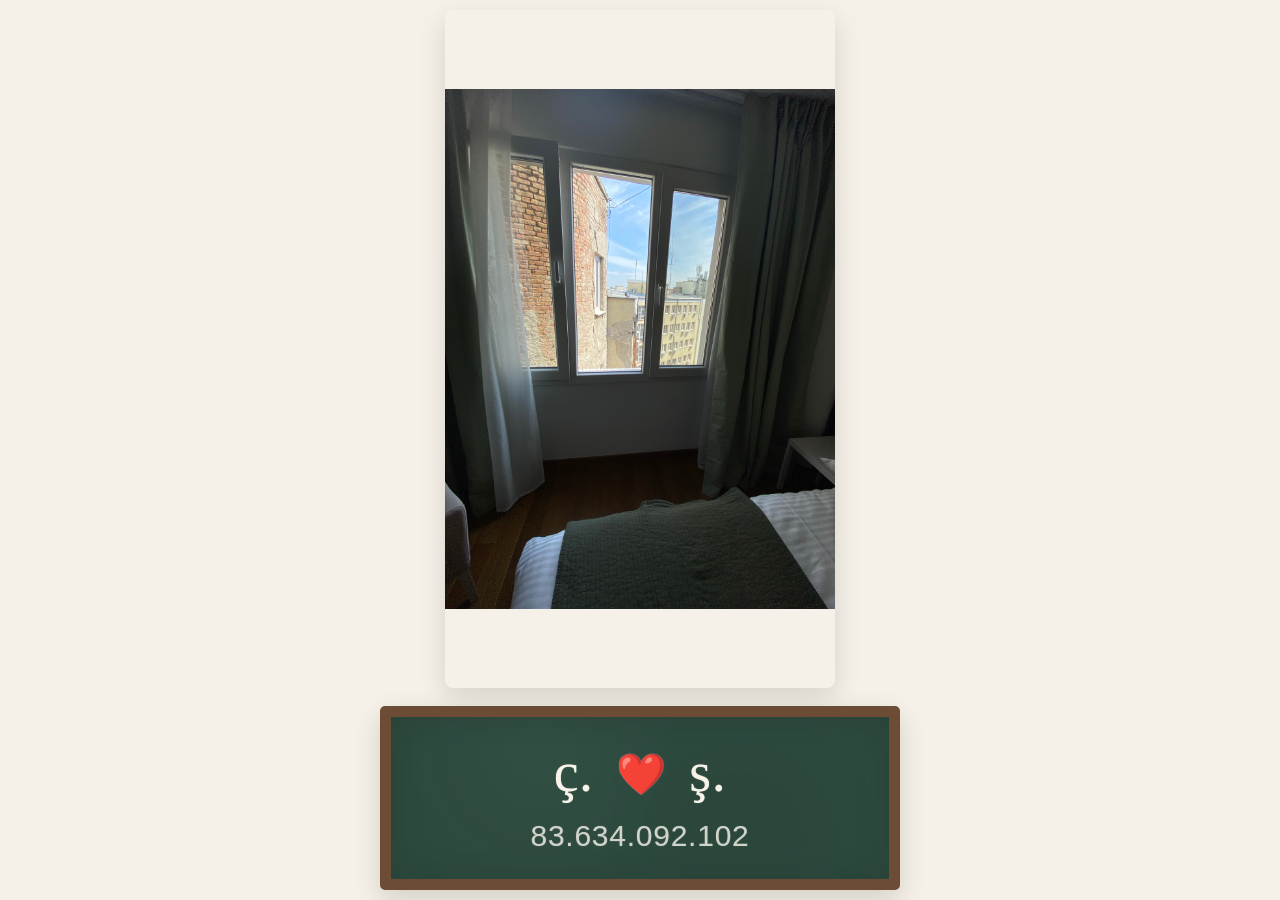
==== commit 00763ad0: "photostextsd" ====
--- a/love/index.html
+++ b/love/index.html
@@ -449,74 +449,88 @@
          * hiçbir şey olmaz.
          */
 
-        async function loadStory(
-            photoInfo
+        async function loadStory(photoInfo) {
+
+    currentStory = null;
+
+    try {
+
+        const response = await fetch(
+            photoInfo.text,
+            {
+                cache: "no-cache"
+            }
+        );
+
+
+        /*
+         * Gerçek 404 geldiyse bırak.
+         */
+        if (!response.ok) {
+            return;
+        }
+
+
+        const text =
+            (await response.text()).trim();
+
+
+        /*
+         * Boş dosya.
+         */
+        if (!text) {
+            return;
+        }
+
+
+        /*
+         * Cloudflare / static hosting bazen
+         * bulunamayan .txt yerine index.html
+         * döndürebilir.
+         *
+         * HTML geldiyse bunu hikâye sanma.
+         */
+        const lower =
+            text.toLowerCase();
+
+
+        if (
+            lower.startsWith("<!doctype html") ||
+            lower.startsWith("<html") ||
+            lower.includes("<head>") ||
+            lower.includes("<body>")
         ) {
-
-            currentStory =
-                null;
-
-
-            try {
-
-                const response =
-                    await fetch(
-                        photoInfo.text,
-                        {
-                            cache: "no-cache"
-                        }
-                    );
-
-
-                if (!response.ok) {
-
-                    return;
-                }
-
-
-                const text =
-                    (
-                        await response.text()
-                    ).trim();
-
-
-                if (!text) {
-
-                    return;
-                }
-
-
-                /*
-                 * Fetch sürerken başka
-                 * fotoğrafa geçmiş olabiliriz.
-                 */
-
-                if (
-                    !currentPhoto ||
-                    currentPhoto.name !==
-                    photoInfo.name
-                ) {
-
-                    return;
-                }
-
-
-                currentStory =
-                    text;
-
-
-            } catch {
-
-                /*
-                 * .txt yok.
-                 *
-                 * Hiçbir şey gösterme.
-                 */
-
-                currentStory =
-                    null;
-            }
-        }
+            return;
+        }
+
+
+        /*
+         * Fetch sürerken kullanıcı başka
+         * fotoğrafa geçmiş olabilir.
+         */
+        if (
+            !currentPhoto ||
+            currentPhoto.name !== photoInfo.name
+        ) {
+            return;
+        }
+
+
+        /*
+         * Ancak gerçekten bir txt metni
+         * geldiyse hikâye olarak kabul et.
+         */
+        currentStory = text;
+
+    } catch (error) {
+
+        /*
+         * Dosya yok / erişilemiyor:
+         * hiçbir şey gösterme.
+         */
+        currentStory = null;
+    }
+}
 
 
 
@@ -681,56 +695,30 @@
 
         function openStory() {
 
-            /*
-             * Metin yoksa:
-             *
-             * HİÇBİR ŞEY YAPMA.
-             */
-
-            if (!currentStory) {
-
-                return;
-            }
-
-
-            storyText.textContent =
-                currentStory;
-
-
-            document.body.classList.add(
-                "story-open"
-            );
-
-
-            storyOverlay.classList.add(
-                "visible"
-            );
-
-
-            storyOverlay.setAttribute(
-                "aria-hidden",
-                "false"
-            );
-        }
-
-
-        function closeStory() {
-
-            storyOverlay.classList.remove(
-                "visible"
-            );
-
-
-            storyOverlay.setAttribute(
-                "aria-hidden",
-                "true"
-            );
-
-
-            document.body.classList.remove(
-                "story-open"
-            );
-        }
+    if (!currentStory) {
+        return;
+    }
+
+
+    storyText.textContent =
+        currentStory;
+
+
+    document.body.classList.add(
+        "story-open"
+    );
+
+
+    storyOverlay.classList.add(
+        "visible"
+    );
+
+
+    storyOverlay.setAttribute(
+        "aria-hidden",
+        "false"
+    );
+}
 
 
 
